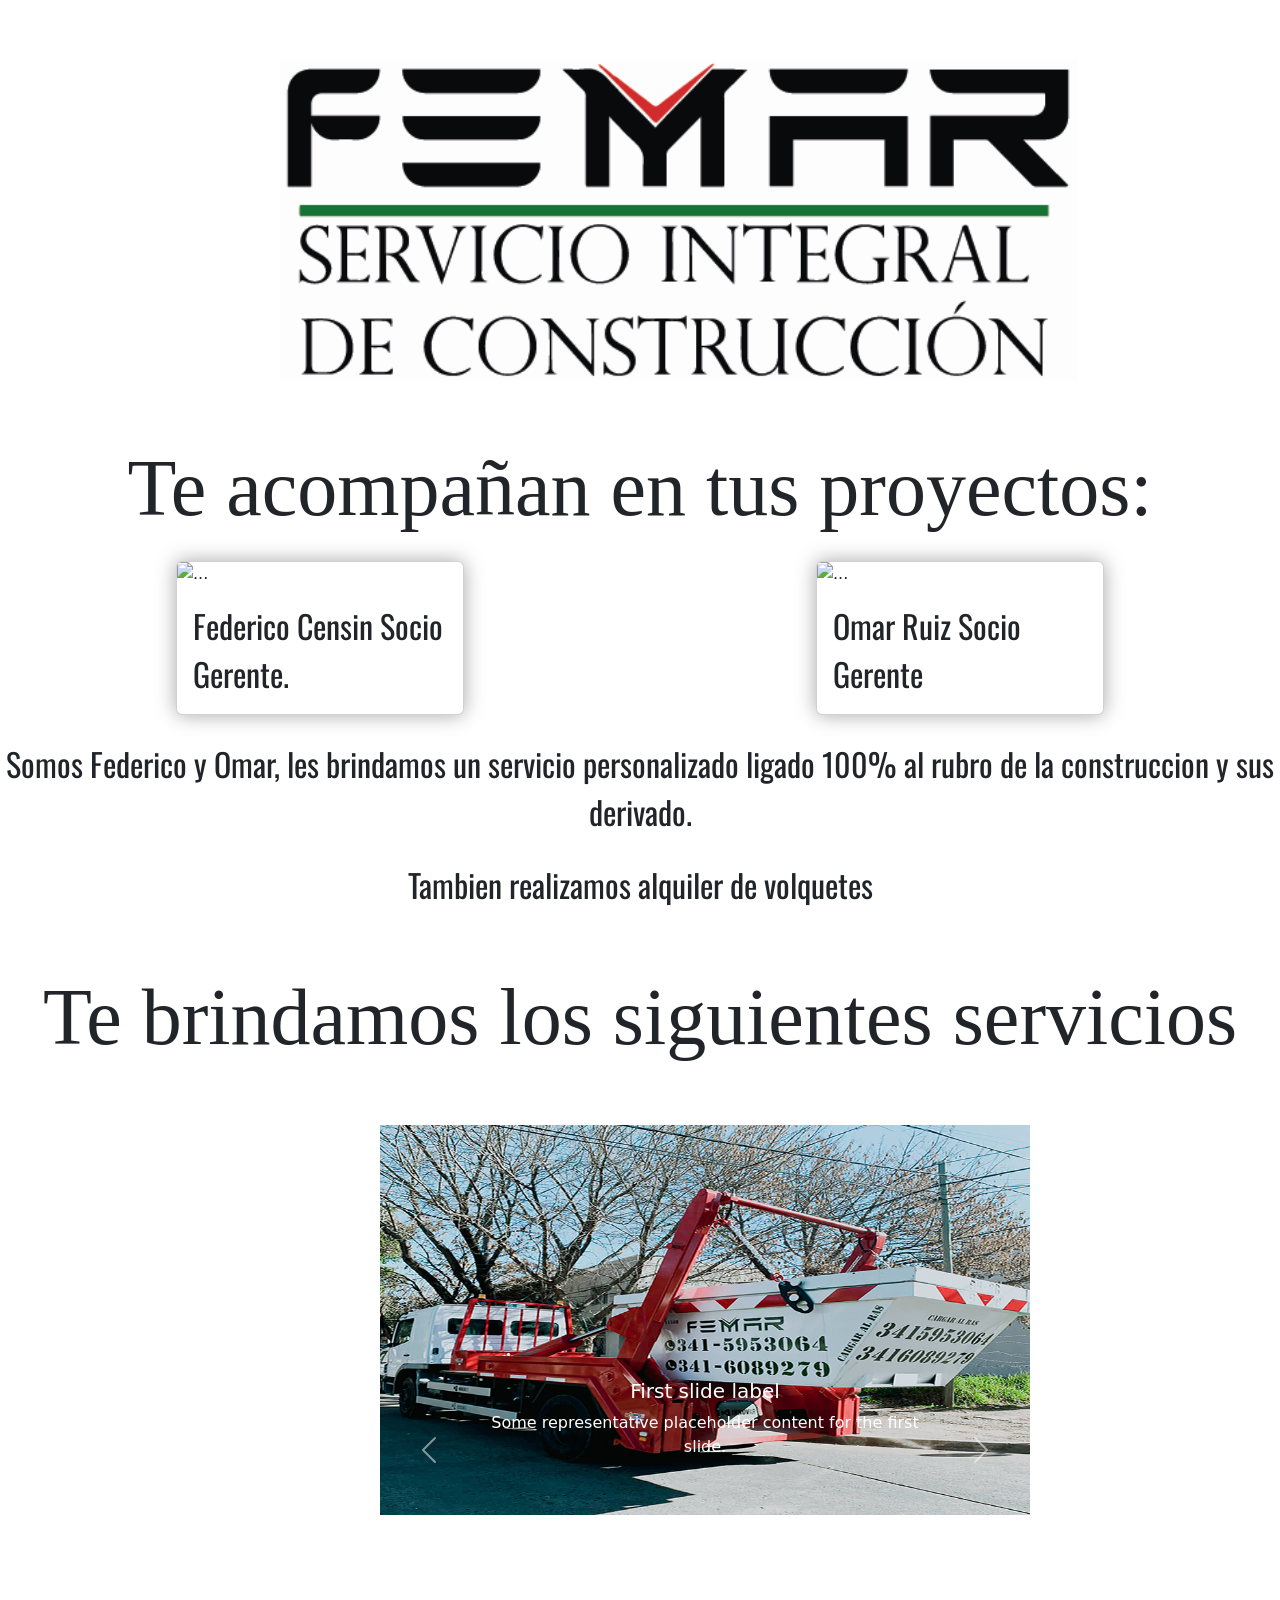
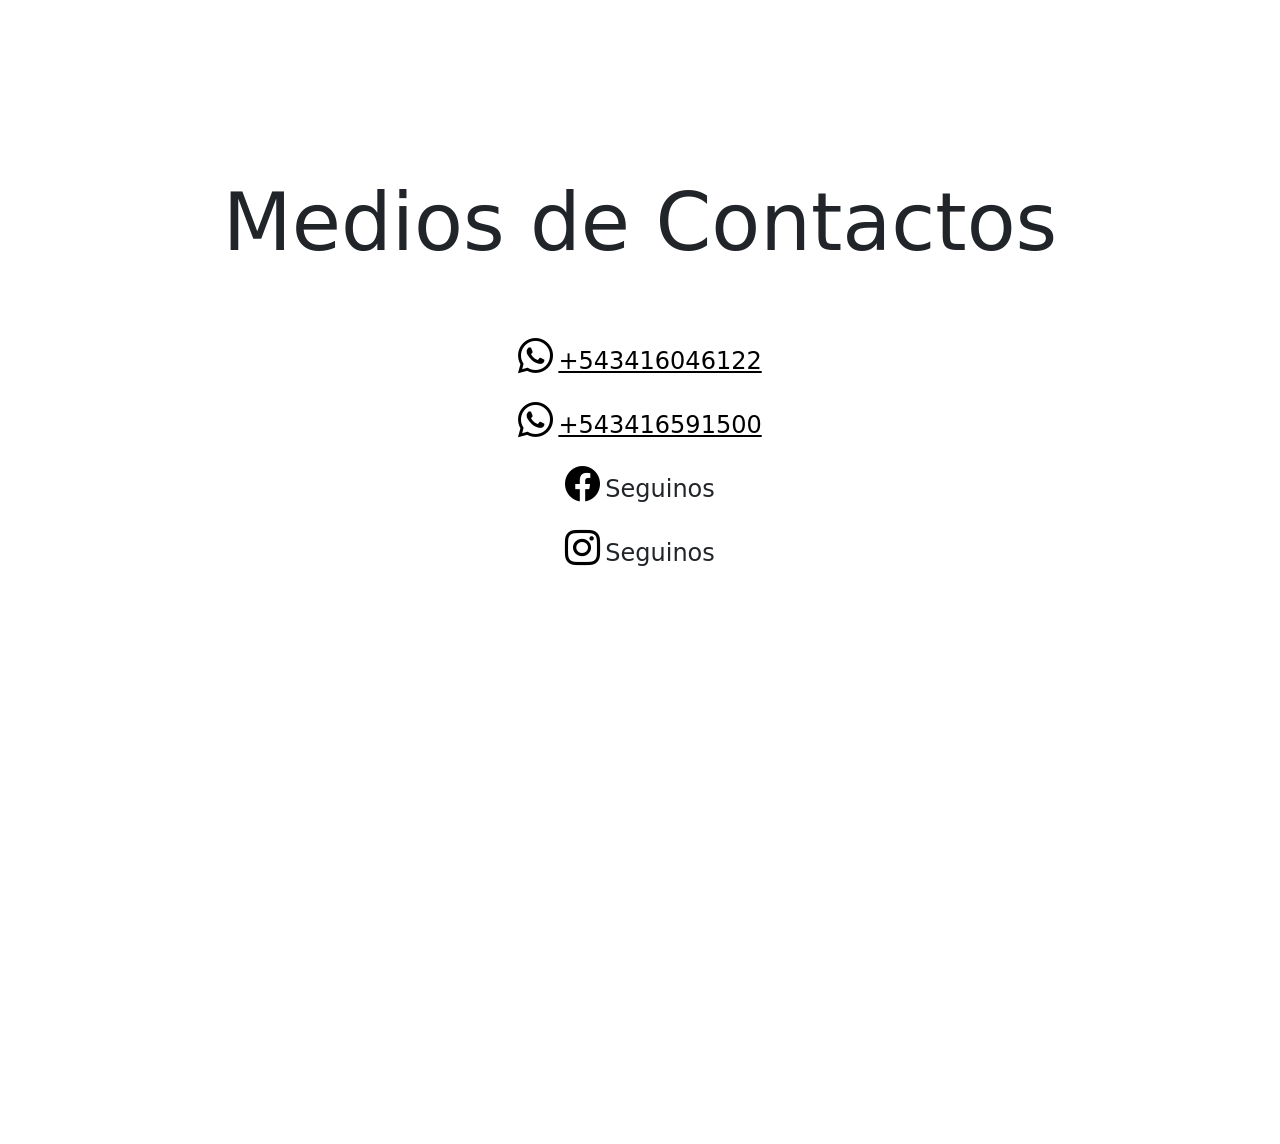
==== p.femar/index.html @ 4d31eb05 "Agregamos mediaquaries para el responsive y corregimo errores" ====
<!DOCTYPE html>
<html lang="en">
  <!--Comienzo del head-->
  <head>
    <meta charset="UTF-8" />
    <meta http-equiv="X-UA-Compatible" content="IE=edge" />
    <meta name="viewport" content="width=device-width, initial-scale=1.0" />
    <meta name="description" content="PONER DESCRIPCION" />
    <meta name="keywords" content="construccion,remodelacion,alquiler de volquetes,plomeria, limpieza de predios y desmalezados,construccion en seco, albanileria" />
    <meta property="og:title" content="Femar Servicio integal de la construccion" />
    <meta property="og:description" content="Alquiler de volquetes,Obras civiles, albañileria, limpieza de predios y desmalezados" />
    <meta name="author" content="Ignacio Gonzalez Sorribas" />
    <link rel="preconnect" href="https://fonts.googleapis.com" />
    <link rel="preconnect" href="https://fonts.gstatic.com" crossorigin />
    <link
      href="https://fonts.googleapis.com/css2?family=Italianno&family=Montserrat:wght@300&family=Nunito:ital,wght@0,200;0,400;0,600;0,800;1,200;1,400;1,600;1,800&family=Open+Sans:ital,wght@0,300;0,400;0,600;0,700;1,300;1,400;1,600;1,700&family=Oswald:wght@200&family=Roboto+Condensed&display=swap"
      rel="stylesheet"
    />
    <link
      href="https://cdn.jsdelivr.net/npm/bootstrap@5.2.0-beta1/dist/css/bootstrap.min.css"
      rel="stylesheet"
      integrity="sha384-0evHe/X+R7YkIZDRvuzKMRqM+OrBnVFBL6DOitfPri4tjfHxaWutUpFmBp4vmVor"
      crossorigin="anonymous"
    />
    <link rel="stylesheet" href="https://cdn.jsdelivr.net/npm/bootstrap-icons@1.8.3/font/bootstrap-icons.css" />
    <link rel="icon" href="./imagenes/femar.logo.jpg" />
    <link rel="stylesheet" href="./estilos/estilo-index.css" />
    <title>Femar Servicio Integral de la Construccion</title>
  </head>
  <body>
    <header>
      <img src="./imagenes/femar2.png" class="mArca" />
    </header>
    <main>
      <div class="text">
        <h1 class="tItulo-1">Te acompañan en tus proyectos:</h1>
      </div>
      <div>
        <div class="caras-visibles">
          <div class="card shadow-drop-2-center" style="width: 18rem">
            <img src="./imagenes/fede .jpg" class="card-img-top" alt="..." />
            <div class="card-body">
              <p class="card-text">Federico Censin Socio Gerente.</p>
            </div>
          </div>
          <div class="card shadow-drop-2-center" style="width: 18rem">
            <img src="./imagenes/omar.jpg" class="card-img-top" alt="..." />
            <div class="card-body">
              <p class="card-text">Omar Ruiz Socio Gerente</p>
            </div>
          </div>
        </div>
        <section>
          <p class="presentacion">Somos Federico y Omar, les brindamos un servicio personalizado ligado 100% al rubro de la construccion y sus derivado.</p>
          <p class="presentacion">Tambien realizamos alquiler de volquetes</p>
        </section>
      </div>
      <!-- Aplicando Carrousel-->
      <div class="text-2">
        <h3 class="tItulo-2">Te brindamos los siguientes servicios</h3>
      </div>
      <div id="carouselExampleCaptions" class="carousel slide" data-bs-ride="false">
        <div class="carousel-indicators">
          <button type="button" data-bs-target="#carouselExampleCaptions" data-bs-slide-to="0" class="active" aria-current="true" aria-label="Slide 1"></button>
          <button type="button" data-bs-target="#carouselExampleCaptions" data-bs-slide-to="1" aria-label="Slide 2"></button>
          <button type="button" data-bs-target="#carouselExampleCaptions" data-bs-slide-to="2" aria-label="Slide 3"></button>
          <button type="button" data-bs-target="#carouselExampleCaptions" data-bs-slide-to="3" aria-label="Slide 4"></button>
          <button type="button" data-bs-target="#carouselExampleCaptions" data-bs-slide-to="4" aria-label="Slide 5"></button>
          <button type="button" data-bs-target="#carouselExampleCaptions" data-bs-slide-to="5" aria-label="Slide 6"></button>
          <button type="button" data-bs-target="#carouselExampleCaptions" data-bs-slide-to="6" aria-label="Slide 7"></button>
        </div>
        <div class="carousel-inner">
          <div class="carousel-item active">
            <img src="./imagenes/bolquetes.jpg" class="d-block w-100" alt="..." />
            <div class="carousel-caption d-none d-md-block">
              <h5>First slide label</h5>
              <p>Some representative placeholder content for the first slide.</p>
            </div>
          </div>
          <div class="carousel-item">
            <img src="./imagenes/albanileria1.jpg" class="d-block w-100" alt="..." />
            <div class="carousel-caption d-none d-md-block">
              <h5>Second slide label</h5>
              <p>Some representative placeholder content for the second slide.</p>
            </div>
          </div>
          <div class="carousel-item">
            <img src="./imagenes/obrasciviles.jpg" class="d-block w-100" alt="..." />
            <div class="carousel-caption d-none d-md-block">
              <h5>Third slide label</h5>
              <p>Some representative placeholder content for the third slide.</p>
            </div>
          </div>
          <div class="carousel-item">
            <img src="./imagenes/obrasenseco.jpg" class="d-block w-100" alt="..." />
            <div class="carousel-caption d-none d-md-block">
              <h5>Third slide label</h5>
              <p>Some representative placeholder content for the third slide.</p>
            </div>
          </div>
          <div class="carousel-item">
            <img src="./imagenes/limpieza.jpg" class="d-block w-100" alt="..." />
            <div class="carousel-caption d-none d-md-block">
              <h5>Third slide label</h5>
              <p>Some representative placeholder content for the third slide.</p>
            </div>
          </div>
          <div class="carousel-item">
            <img src="./imagenes/asesoramiento.jpg" class="d-block w-100" alt="..." />
            <div class="carousel-caption d-none d-md-block">
              <h5>Third slide label</h5>
              <p>Some representative placeholder content for the third slide.</p>
            </div>
          </div>
          <div class="carousel-item">
            <img src="./imagenes/pileta.jpg" class="d-block w-100" alt="..." />
            <div class="carousel-caption d-none d-md-block">
              <h5>Third slide label</h5>
              <p>Some representative placeholder content for the third slide.</p>
            </div>
          </div>
        </div>
        <button class="carousel-control-prev" type="button" data-bs-target="#carouselExampleCaptions" data-bs-slide="prev">
          <span class="carousel-control-prev-icon" aria-hidden="true"></span>
          <span class="visually-hidden">Previous</span>
        </button>
        <button class="carousel-control-next" type="button" data-bs-target="#carouselExampleCaptions" data-bs-slide="next">
          <span class="carousel-control-next-icon" aria-hidden="true"></span>
          <span class="visually-hidden">Next</span>
        </button>
      </div>
      <div class="contactenos">
        <h3 class="titUlo3">Medios de Contactos</h3>
        <div class="footer-col">
          <i class="bi bi-whatsapp"></i>
          <p class="telefono-wsp"><a href="https://wa.me/+543416046122/?text=Buenos%20dias%20quisiera%20consultar%20sobre:%20%60" class="conversacion">+543416046122</a></p>
        </div>
        <div class="footer-col">
          <i class="bi bi-whatsapp"></i>
          <p class="telefono-wsp"><a href="https://wa.me/+543416046122/?text=Buenos%20dias%20quisiera%20consultar%20sobre:%20%60" class="conversacion">+543416591500</a></p>
        </div>
        <div class="footer-col fix">
          <a href="https://www.facebook.com/profile.php?id=100064804968960"><i class="bi bi-facebook"></i></a>
          <p class="seguinos">Seguinos</p>
        </div>
        <div class="footer-col fix">
          <a href="https://www.instagram.com/femar_rosario/"> <i class="bi bi-instagram"></i></a>
          <p class="seguinos">Seguinos</p>
        </div>
      </div>
    </main>
    <footer class="pieDePagina">
      <iframe
        class="maPa"
        src="https://www.google.com/maps/embed?pb=!1m18!1m12!1m3!1d4733.374037005586!2d-60.66402582006495!3d-32.97737860066131!2m3!1f0!2f0!3f0!3m2!1i1024!2i768!4f13.1!3m3!1m2!1s0x95b7ab9afbd3fe9b%3A0xb585438d5fe292b9!2s24%20de%20Septiembre%202120%2C%20S2001%20AFR%2C%20Santa%20Fe!5e0!3m2!1ses!2sar!4v1666219011028!5m2!1ses!2sar"
        width="600"
        height="450"
        style="border: 0"
        allowfullscreen=""
        loading="lazy"
        referrerpolicy="no-referrer-when-downgrade"
      ></iframe>
    </footer>
    <script
      src="https://cdn.jsdelivr.net/npm/bootstrap@5.2.0-beta1/dist/js/bootstrap.bundle.min.js"
      integrity="sha384-pprn3073KE6tl6bjs2QrFaJGz5/SUsLqktiwsUTF55Jfv3qYSDhgCecCxMW52nD2"
      crossorigin="anonymous"
    ></script>
  </body>
</html>
---- p.femar/estilos/estilo-index.css ----
* {
  margin: 0;
  padding: 0;
  box-sizing: border-box;
}
/*Estilos del Header*/
.mArca {
  width: 50rem;
  height: 20rem;
  margin-left: 280px;
  margin-top: 60px;
}
/*Estilos del Body*/
.tItulo-1 {
  font-family: 'Roboto+Condensed';
  font-size: 5rem;
  text-align: center;
  margin-top: 60px;
}
.caras-visibles {
  display: flex;
  flex-direction: row;
  justify-content: space-between;
  justify-content: space-around;
  margin-top: 25px;
}
.shadow-drop-2-center {
  -webkit-animation: shadow-drop-2-center 0.4s cubic-bezier(0.25, 0.46, 0.45, 0.94) both;
  animation: shadow-drop-2-center 0.4s cubic-bezier(0.25, 0.46, 0.45, 0.94) both;
}
.card-text {
  font-family: 'Oswald';
  font-size: 2rem;
}
/* ----------------------------------------------
 * Generated by Animista on 2022-10-29 18:45:43
 * Licensed under FreeBSD License.
 * See http://animista.net/license for more info. 
 * w: http://animista.net, t: @cssanimista
 * ---------------------------------------------- */

/**
 * ----------------------------------------
 * animation shadow-drop-2-center
 * ----------------------------------------
 */
@-webkit-keyframes shadow-drop-2-center {
  0% {
    -webkit-transform: translateZ(0);
    transform: translateZ(0);
    -webkit-box-shadow: 0 0 0 0 rgba(0, 0, 0, 0);
    box-shadow: 0 0 0 0 rgba(0, 0, 0, 0);
  }
  100% {
    -webkit-transform: translateZ(50px);
    transform: translateZ(50px);
    -webkit-box-shadow: 0 0 20px 0px rgba(0, 0, 0, 0.35);
    box-shadow: 0 0 20px 0px rgba(0, 0, 0, 0.35);
  }
}
@keyframes shadow-drop-2-center {
  0% {
    -webkit-transform: translateZ(0);
    transform: translateZ(0);
    -webkit-box-shadow: 0 0 0 0 rgba(0, 0, 0, 0);
    box-shadow: 0 0 0 0 rgba(0, 0, 0, 0);
  }
  100% {
    -webkit-transform: translateZ(50px);
    transform: translateZ(50px);
    -webkit-box-shadow: 0 0 20px 0px rgba(0, 0, 0, 0.35);
    box-shadow: 0 0 20px 0px rgba(0, 0, 0, 0.35);
  }
}

.presentacion {
  font-family: 'Oswald';
  font-size: 2rem;
  text-align: center;
  margin-top: 25px;
}
.tItulo-2 {
  font-family: 'Roboto+Condensed';
  font-size: 5rem;
  text-align: center;
  margin-top: 60px;
}
.carousel {
  width: 650px;
  height: 650px;
  margin-top: 60px;
  margin-left: 380px;
}
/*Estilos de Contacto*/
.contactenos {
  text-align: center;
  margin-bottom: 100px;
}
.titUlo3 {
  font-size: 5rem;
  margin-bottom: 60px;
}
.conversacion {
  color: black;
}
.telefono-wsp {
  margin-top: 6px;
  display: inline-block;
  font-size: x-large;
}
.bi {
  color: black;
  font-size: 35px;
}
.seguinos {
  margin-top: 6px;
  display: inline-block;
  font-size: x-large;
}
/*Estilos del Footer*/

.maPa {
  object-fit: cover;
  width: 100%;
}
/*-----------------Creando el Responsive--------------------*/
/*Media Quaries para Tablet*/
@media screen and (max-width: 768px) {
  .body {
    height: auto;
  }
  .mArca {
    width: 25rem;
    height: 10rem;
    margin-left: 200px;
    margin-top: 30px;
  }
  .tItulo-1 {
    font-family: 'Roboto+Condensed';
    font-size: 40px;
    text-align: center;
    margin-top: 60px;
  }
  .caras-visibles {
    display: flex;
    flex-direction: column;
    margin-left: 250px;
    margin-top: 25px;
  }
  .presentacion {
    font-family: 'Oswald';
    font-size: 45px;
    text-align: center;
    margin-top: 25px;
  }
  .tItulo-2 {
    font-family: 'Roboto+Condensed';
    font-size: 40px;
    text-align: center;
    margin-top: 60px;
  }
  .carousel {
    width: 600px;
    height: 600px;
    right: 290px;
    margin-top: 30px;
  }
  .contactenos {
    text-align: center;
    margin-bottom: 300px;
  }
  .titUlo3 {
    font-size: 40px;
  }
  .telefono-wsp {
    margin-top: 3px;
    display: inline-block;
    font-size: 30px;
  }
  .bi {
    color: black;
    font-size: 30px;
  }
  .seguinos {
    margin-top: 3px;
    display: inline-block;
    font-size: 30px;
  }
  .maPa {
    object-fit: cover;
    width: 100%;
  }
}
/*Media Quaries para Moviel*/
@media screen and (max-width: 425px) {
  .mArca {
    width: 30rem;
    height: 10rem;
    margin-left: 100px;
    margin-top: 30px;
  }
  .text {
    margin-left: 200px;
    width: 300px;
  }
  .tItulo-1 {
    font-family: 'Roboto+Condensed';
    font-size: 50px;
    margin-top: 60px;
  }
  .caras-visibles {
    display: flex;
    flex-direction: column;
    margin-left: 200px;
    margin-top: 25px;
  }

  .presentacion {
    font-family: 'Oswald';
    font-size: 40px;
    margin-left: 220px;
    margin-top: 25px;
  }
  .text-2 {
    margin-left: 150px;
    width: 300px;
  }
  .tItulo-2 {
    font-family: 'Roboto+Condensed';
    font-size: 50px;
    margin-top: 60px;
  }

  .carousel {
    width: 450px;
    height: 450px;
    right: 320px;
    margin-top: 30px;
  }
  .contactenos {
    margin-left: 140px;
  }
  .titUlo3 {
    font-size: 45px;
  }
  .telefono-wsp {
    margin-top: 3px;
    display: inline-block;
    font-size: 35px;
  }
  .bi {
    color: black;
    font-size: 35px;
  }
  .seguinos {
    margin-top: 3px;
    display: inline-block;
    font-size: 35px;
  }
  .maPa {
    object-fit: cover;
    width: 135%;
  }
}
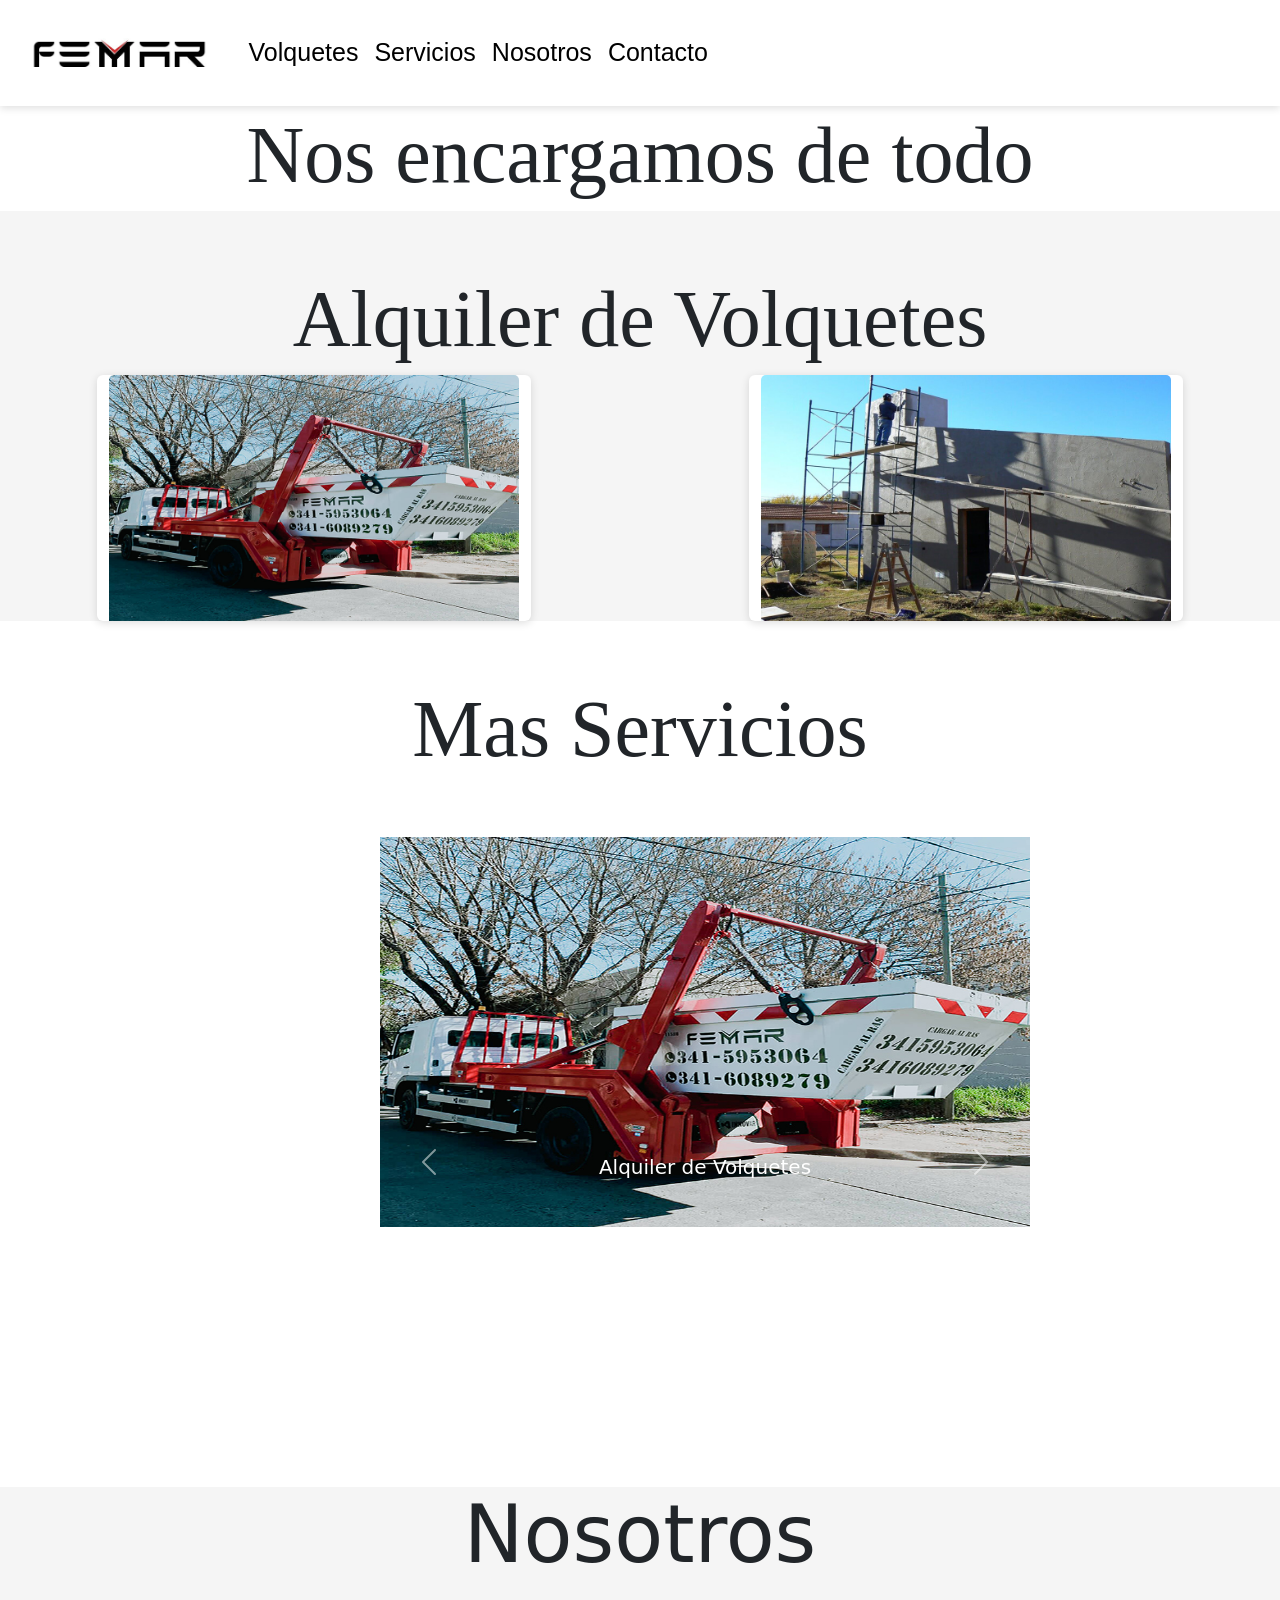
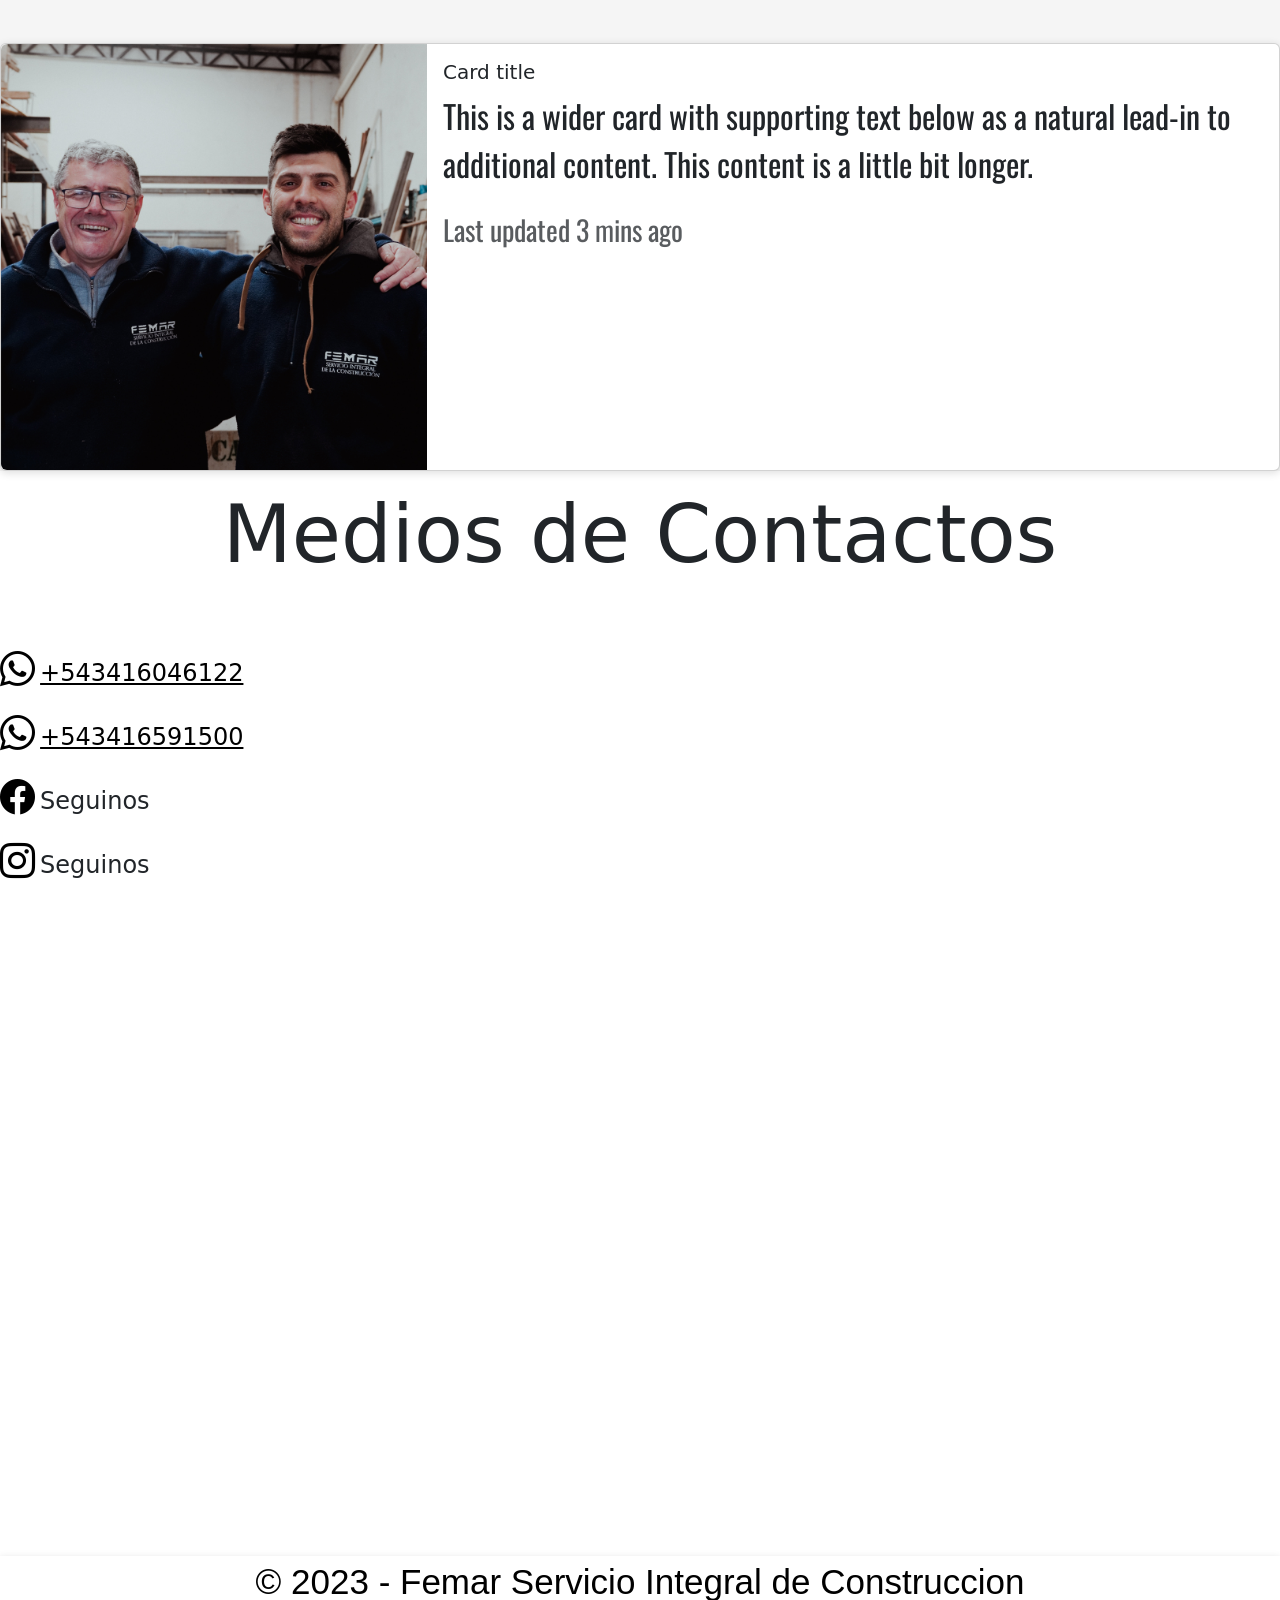
==== commit d77952b2: "Reestructurando la pagina en base al boceto del cliente" ====
--- a/p.femar/index.html
+++ b/p.femar/index.html
@@ -1,5 +1,5 @@
 <!DOCTYPE html>
-<html lang="en">
+<hr lang="en">
   <!--Comienzo del head-->
   <head>
     <meta charset="UTF-8" />
@@ -27,38 +27,53 @@
     <link rel="stylesheet" href="./estilos/estilo-index.css" />
     <title>Femar Servicio Integral de la Construccion</title>
   </head>
-  <body>
     <header>
-      <img src="./imagenes/femar2.png" class="mArca" />
+      <!--Comienzo del Navbar-->
+      <nav class="navbar navbar-expand-lg">
+        <div class="container-fluid">
+          <a class="navbar-brand">
+            <img class="mArca" src="./imagenes/femar.logo.jpg" alt="" />
+          </a>
+          <button class="navbar-toggler" type="button" data-bs-toggle="collapse" data-bs-target="#navbarText" aria-controls="navbarText" aria-expanded="false" aria-label="Toggle navigation">
+            <span class="navbar-toggler-icon"></span>
+          </button>
+          <div class="collapse navbar-collapse" id="navbarText">
+            <ul class="navbar-nav me-auto mb-2 mb-lg-0">
+              <li class="nav-item">
+                <a class="nav-link" href="#volquete">Volquetes</a>
+              </li>
+              <li class="nav-item">
+                <a class="nav-link" href="#servicos">Servicios</a>
+              </li>
+              <li class="nav-item">
+                <a class="nav-link" href="#nosotros">Nosotros</a>
+              </li>
+              <li class="nav-item">
+                <a class="nav-link" href="#contactos">Contacto</a>
+              </li>
+            </ul>
+          </div>
+        </div>
+      </nav>
     </header>
-    <main>
-      <div class="text">
-        <h1 class="tItulo-1">Te acompañan en tus proyectos:</h1>
-      </div>
-      <div>
-        <div class="caras-visibles">
-          <div class="card shadow-drop-2-center" style="width: 18rem">
-            <img src="./imagenes/fede .jpg" class="card-img-top" alt="..." />
-            <div class="card-body">
-              <p class="card-text">Federico Censin Socio Gerente.</p>
-            </div>
-          </div>
-          <div class="card shadow-drop-2-center" style="width: 18rem">
-            <img src="./imagenes/omar.jpg" class="card-img-top" alt="..." />
-            <div class="card-body">
-              <p class="card-text">Omar Ruiz Socio Gerente</p>
-            </div>
-          </div>
-        </div>
-        <section>
-          <p class="presentacion">Somos Federico y Omar, les brindamos un servicio personalizado ligado 100% al rubro de la construccion y sus derivado.</p>
-          <p class="presentacion">Tambien realizamos alquiler de volquetes</p>
-        </section>
-      </div>
-      <!-- Aplicando Carrousel-->
-      <div class="text-2">
-        <h3 class="tItulo-2">Te brindamos los siguientes servicios</h3>
-      </div>
+    <div class="container-1">
+      <div><h1 class="tItulo-1">Nos encargamos de todo</h1></div>
+    </div>
+      <!--Aqui hacemos incapie en el fuerte de la empresa-->
+    <div class="container-2">
+      <div id="volquete" class="row">
+        <h2 class="tItulo-2" >Alquiler de Volquetes</h2>
+        <div class="card border-0 col-lg-4 col-md-12">
+          <img src="./imagenes/bolquetes.jpg" class="card-img-top " alt="...">
+        </div>
+        <div class="card  border-0 col-lg-4 col-md-12">
+          <img src="./imagenes/obrasciviles.jpg" class="card-img-top " alt="...">
+        </div>
+      </div>
+    </div>
+    <div class="container-3">
+      <h2 id="servicios" class="tItulo-2">Mas Servicios</h2>
+      <!-- Aplicando Carrousel y Seccion de Servicos-->
       <div id="carouselExampleCaptions" class="carousel slide" data-bs-ride="false">
         <div class="carousel-indicators">
           <button type="button" data-bs-target="#carouselExampleCaptions" data-bs-slide-to="0" class="active" aria-current="true" aria-label="Slide 1"></button>
@@ -73,50 +88,43 @@
           <div class="carousel-item active">
             <img src="./imagenes/bolquetes.jpg" class="d-block w-100" alt="..." />
             <div class="carousel-caption d-none d-md-block">
-              <h5>First slide label</h5>
-              <p>Some representative placeholder content for the first slide.</p>
+              <h5>Alquiler de Volquetes</h5>
             </div>
           </div>
           <div class="carousel-item">
             <img src="./imagenes/albanileria1.jpg" class="d-block w-100" alt="..." />
             <div class="carousel-caption d-none d-md-block">
-              <h5>Second slide label</h5>
-              <p>Some representative placeholder content for the second slide.</p>
+              <h5>Albanileria</h5>
             </div>
           </div>
           <div class="carousel-item">
             <img src="./imagenes/obrasciviles.jpg" class="d-block w-100" alt="..." />
             <div class="carousel-caption d-none d-md-block">
-              <h5>Third slide label</h5>
-              <p>Some representative placeholder content for the third slide.</p>
+              <h5>Obras Civiles</h5>
             </div>
           </div>
           <div class="carousel-item">
             <img src="./imagenes/obrasenseco.jpg" class="d-block w-100" alt="..." />
             <div class="carousel-caption d-none d-md-block">
-              <h5>Third slide label</h5>
-              <p>Some representative placeholder content for the third slide.</p>
+              <h5>Obras en Seco</h5>
             </div>
           </div>
           <div class="carousel-item">
             <img src="./imagenes/limpieza.jpg" class="d-block w-100" alt="..." />
             <div class="carousel-caption d-none d-md-block">
-              <h5>Third slide label</h5>
-              <p>Some representative placeholder content for the third slide.</p>
+              <h5>Limpieza de Predios</h5>
             </div>
           </div>
           <div class="carousel-item">
             <img src="./imagenes/asesoramiento.jpg" class="d-block w-100" alt="..." />
             <div class="carousel-caption d-none d-md-block">
-              <h5>Third slide label</h5>
-              <p>Some representative placeholder content for the third slide.</p>
+              <h5>Asesoramiento</h5>
             </div>
           </div>
           <div class="carousel-item">
             <img src="./imagenes/pileta.jpg" class="d-block w-100" alt="..." />
             <div class="carousel-caption d-none d-md-block">
-              <h5>Third slide label</h5>
-              <p>Some representative placeholder content for the third slide.</p>
+              <h5>Piletas</h5>
             </div>
           </div>
         </div>
@@ -129,7 +137,28 @@
           <span class="visually-hidden">Next</span>
         </button>
       </div>
-      <div class="contactenos">
+    </div>
+      <!--Seccion Nosotros donde se muestra la vision de la empresa y sus caras visibles-->
+    <div class="container-4">
+      <h3 id="nosotros" class="titUlo3">Nosotros</h3>
+      <div class="card mb-3" >
+        <div class="row g-0">
+          <div class="col-md-4">
+            <img src="./imagenes/OmaryFede.jpg" class="img-fluid rounded-start" alt="...">
+          </div>
+          <div class="col-md-8">
+            <div class="card-body">
+              <h5 class="card-title">Card title</h5>
+              <p class="card-text">This is a wider card with supporting text below as a natural lead-in to additional content. This content is a little bit longer.</p>
+              <p class="card-text"><small class="text-muted">Last updated 3 mins ago</small></p>
+            </div>
+          </div>
+        </div>
+      </div>
+    </div>
+      <!--Inicio de la seccion de contacto-->
+    <div class="container-5">
+      <div id="contactos" class="contactenos">
         <h3 class="titUlo3">Medios de Contactos</h3>
         <div class="footer-col">
           <i class="bi bi-whatsapp"></i>
@@ -147,19 +176,22 @@
           <a href="https://www.instagram.com/femar_rosario/"> <i class="bi bi-instagram"></i></a>
           <p class="seguinos">Seguinos</p>
         </div>
-      </div>
+        <iframe
+          class="maPa"
+          src="https://www.google.com/maps/embed?pb=!1m18!1m12!1m3!1d4733.374037005586!2d-60.66402582006495!3d-32.97737860066131!2m3!1f0!2f0!3f0!3m2!1i1024!2i768!4f13.1!3m3!1m2!1s0x95b7ab9afbd3fe9b%3A0xb585438d5fe292b9!2s24%20de%20Septiembre%202120%2C%20S2001%20AFR%2C%20Santa%20Fe!5e0!3m2!1ses!2sar!4v1666219011028!5m2!1ses!2sar"
+          width="600"
+          height="450"
+          style="border: 0"
+          allowfullscreen=""
+          loading="lazy"
+          referrerpolicy="no-referrer-when-downgrade"
+        ></iframe>
+      </div>
+    </div>
     </main>
+    <!--Comienza el footer-->
     <footer class="pieDePagina">
-      <iframe
-        class="maPa"
-        src="https://www.google.com/maps/embed?pb=!1m18!1m12!1m3!1d4733.374037005586!2d-60.66402582006495!3d-32.97737860066131!2m3!1f0!2f0!3f0!3m2!1i1024!2i768!4f13.1!3m3!1m2!1s0x95b7ab9afbd3fe9b%3A0xb585438d5fe292b9!2s24%20de%20Septiembre%202120%2C%20S2001%20AFR%2C%20Santa%20Fe!5e0!3m2!1ses!2sar!4v1666219011028!5m2!1ses!2sar"
-        width="600"
-        height="450"
-        style="border: 0"
-        allowfullscreen=""
-        loading="lazy"
-        referrerpolicy="no-referrer-when-downgrade"
-      ></iframe>
+      <div class="registrado footer-col">© 2023 - Femar Servicio Integral de Construccion</div>
     </footer>
     <script
       src="https://cdn.jsdelivr.net/npm/bootstrap@5.2.0-beta1/dist/js/bootstrap.bundle.min.js"
--- a/p.femar/estilos/estilo-index.css
+++ b/p.femar/estilos/estilo-index.css
@@ -3,26 +3,37 @@
   padding: 0;
   box-sizing: border-box;
 }
-/*Estilos del Header*/
+/*Estilos del Header y del Nav*/
 .mArca {
-  width: 50rem;
-  height: 20rem;
-  margin-left: 280px;
-  margin-top: 60px;
-}
+  width: auto;
+  height: 80px;
+}
+.navbar {
+  background-color: white;
+  box-shadow: 0 2px 8px 0 #0002;
+  position: fixed;
+  z-index: 1000;
+  top: 0;
+  width: 100%;
+}
+.nav-link {
+  color: black;
+  font-size: 25px;
+  font-family: Arial, Helvetica, sans-serif;
+}
+.container-1 {
+  background-color: white;
+}
+
 /*Estilos del Body*/
 .tItulo-1 {
   font-family: 'Roboto+Condensed';
   font-size: 5rem;
   text-align: center;
-  margin-top: 60px;
-}
-.caras-visibles {
-  display: flex;
-  flex-direction: row;
-  justify-content: space-between;
-  justify-content: space-around;
-  margin-top: 25px;
+  margin-top: 90px;
+}
+.container-2 {
+  background-color: whitesmoke;
 }
 .shadow-drop-2-center {
   -webkit-animation: shadow-drop-2-center 0.4s cubic-bezier(0.25, 0.46, 0.45, 0.94) both;
@@ -85,20 +96,39 @@
   text-align: center;
   margin-top: 60px;
 }
+.card {
+  box-shadow: 0 2px 8px 0 #0002;
+}
+.row {
+  justify-content: center;
+  display: flex;
+  flex-direction: row;
+  justify-content: space-between;
+  justify-content: space-around;
+}
+.container-3 {
+  background-color: white;
+}
 .carousel {
   width: 650px;
   height: 650px;
   margin-top: 60px;
   margin-left: 380px;
 }
+.container-4 {
+  background-color: whitesmoke;
+}
 /*Estilos de Contacto*/
+.container-5 {
+  background-color: white;
+}
 .contactenos {
-  text-align: center;
-  margin-bottom: 100px;
+  text-align: left;
 }
 .titUlo3 {
   font-size: 5rem;
   margin-bottom: 60px;
+  text-align: center;
 }
 .conversacion {
   color: black;
@@ -117,10 +147,20 @@
   display: inline-block;
   font-size: x-large;
 }
+.maPa {
+  height: 500px;
+  width: 500px;
+  margin-left: 600px;
+  margin-bottom: 150px;
+}
 /*Estilos del Footer*/
-
-.maPa {
-  object-fit: cover;
+.pieDePagina {
+  text-align: center;
+  color: black;
+  background-color: white;
+  box-shadow: 0 2px 8px 0 #0002;
+  font-family: 'Franklin Gothic Medium', 'Arial Narrow', Arial, sans-serif;
+  font-size: 35px;
   width: 100%;
 }
 /*-----------------Creando el Responsive--------------------*/
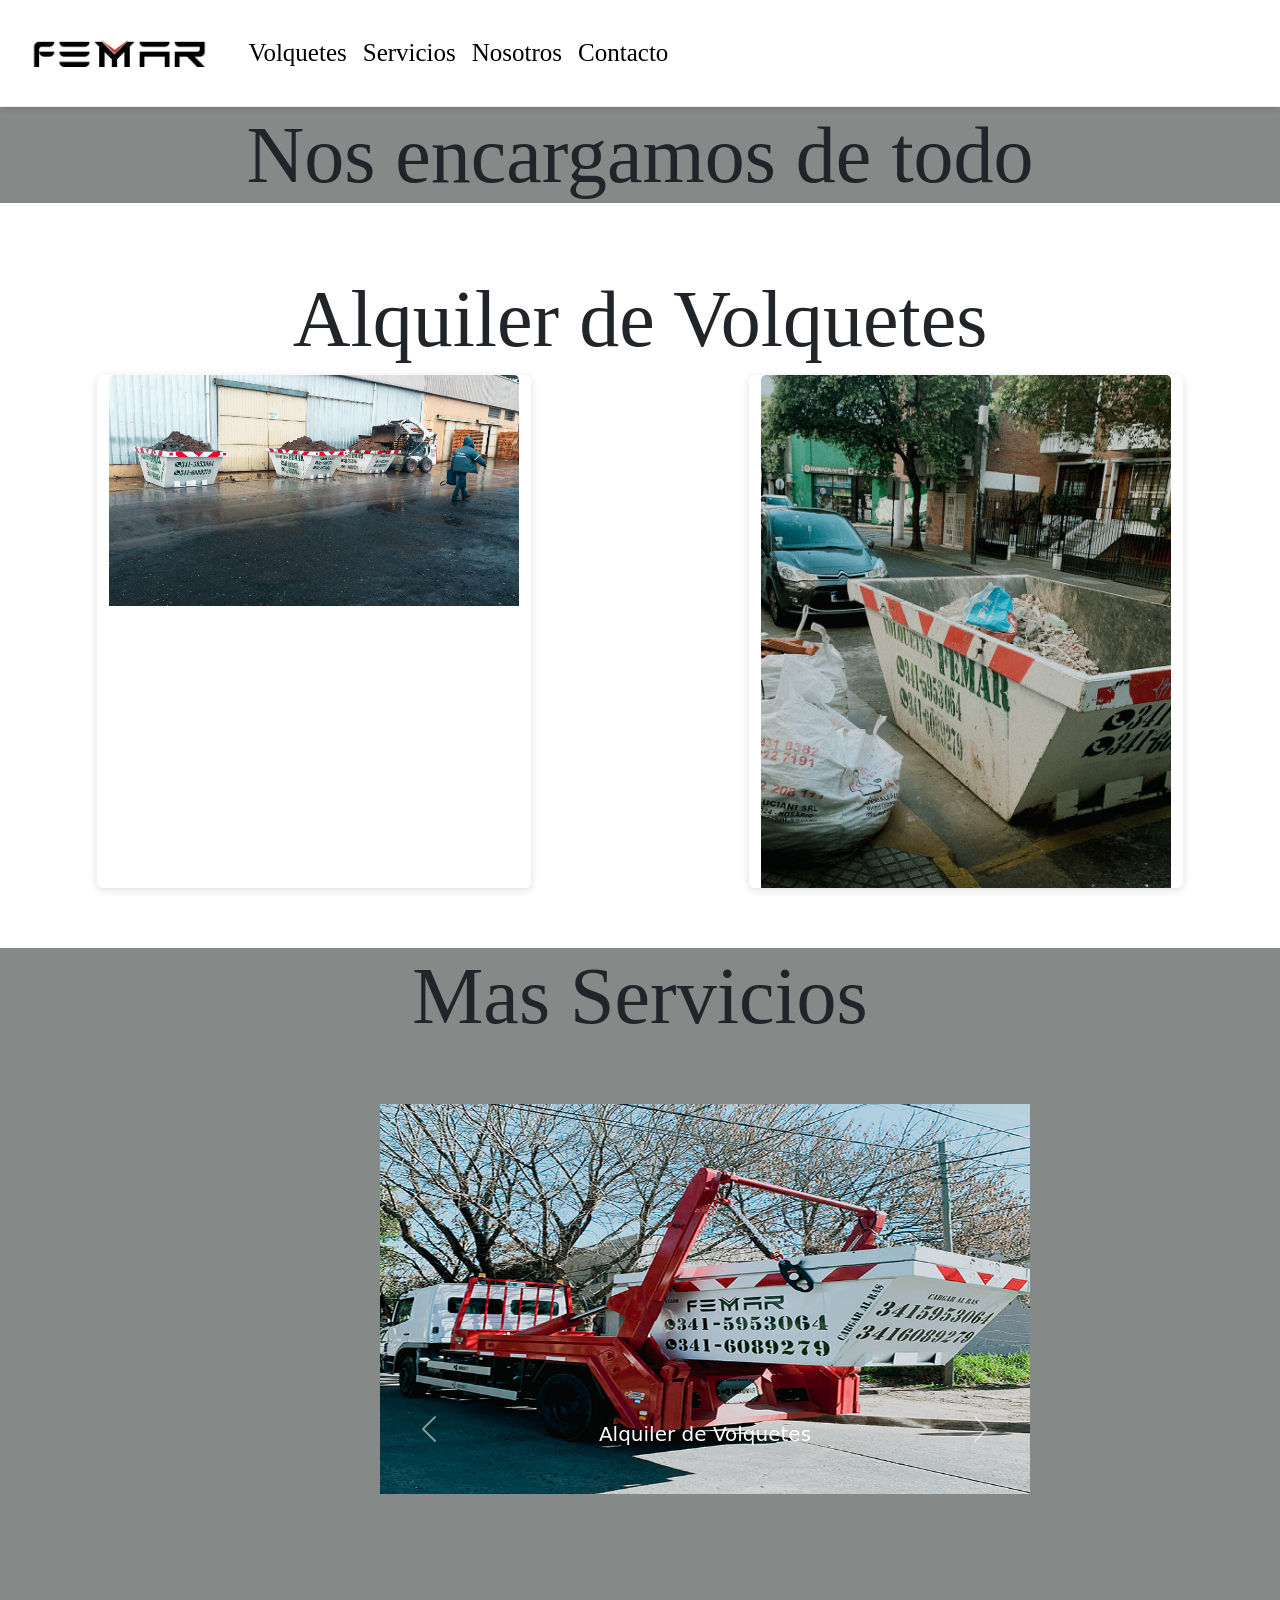
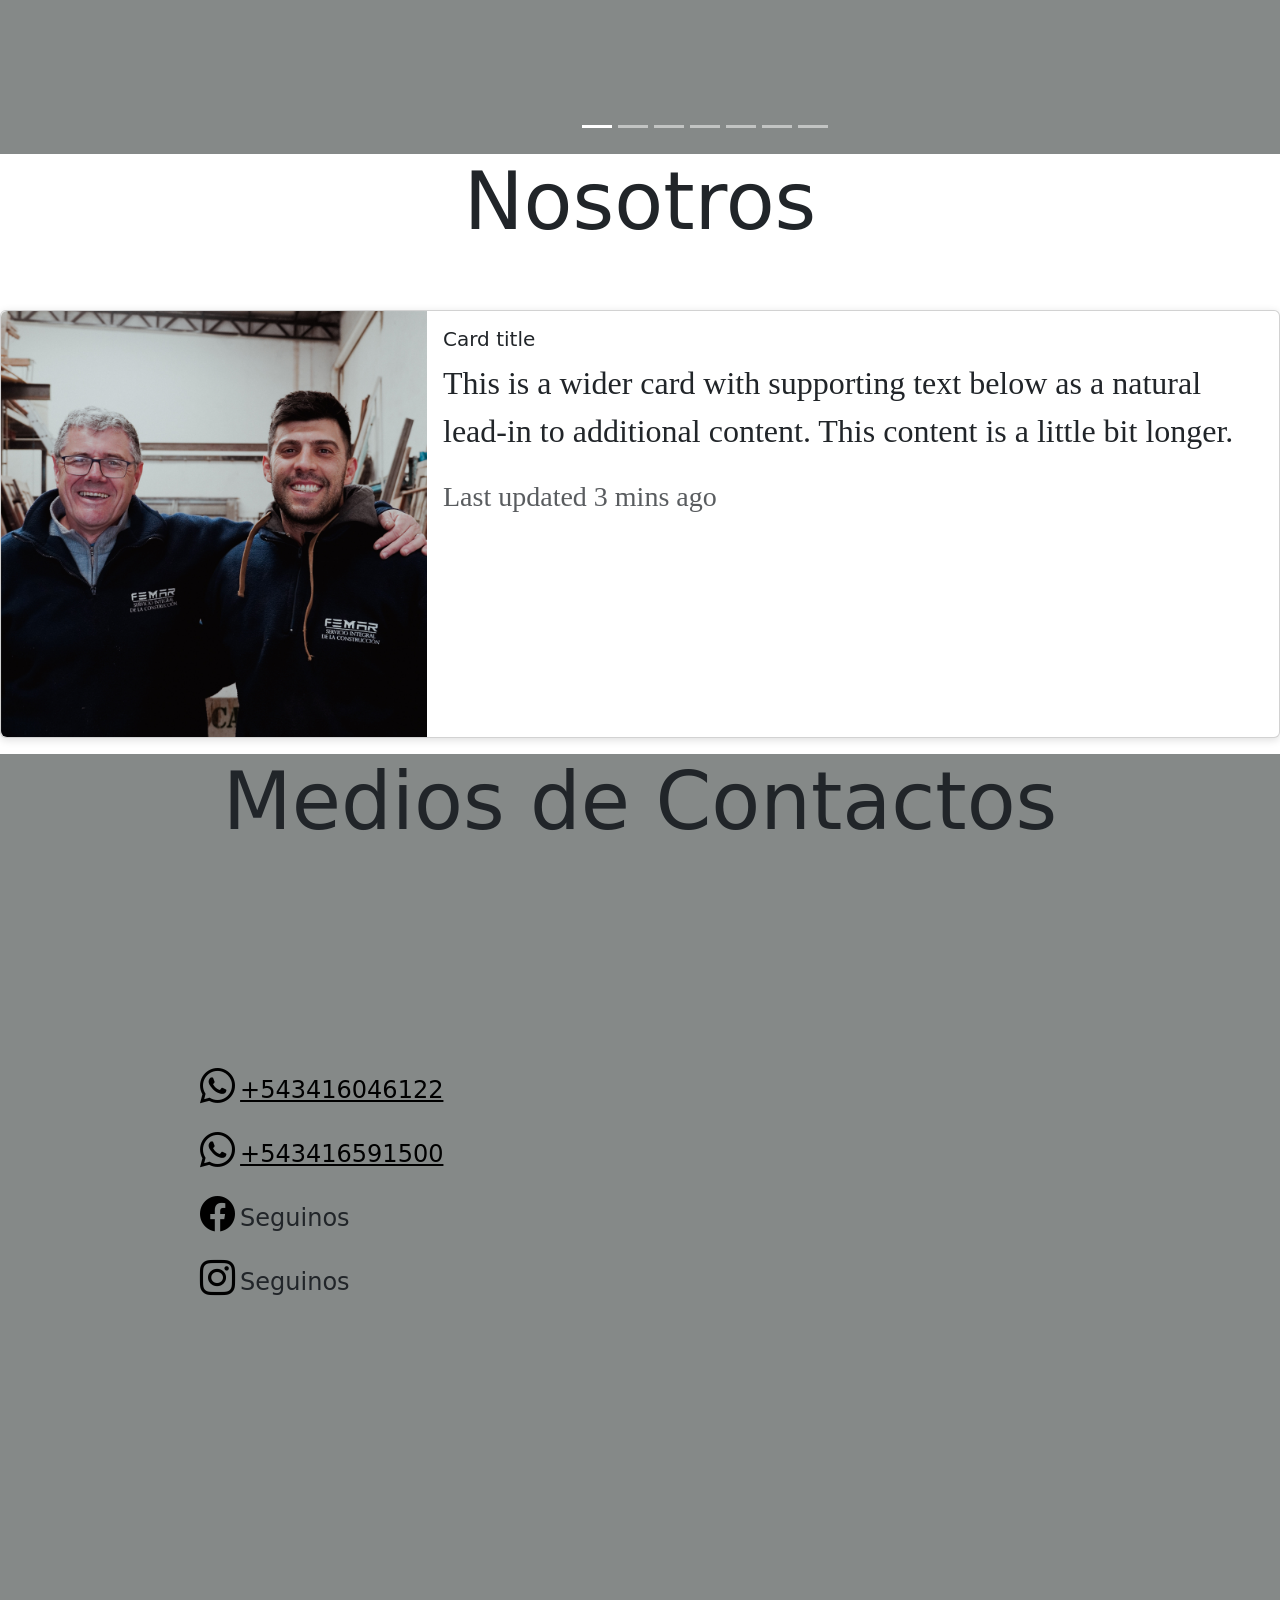
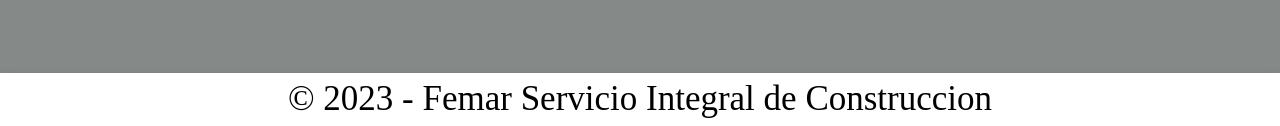
==== commit b3aacd22: "Agregamos el archivo readme" ====
--- a/p.femar/index.html
+++ b/p.femar/index.html
@@ -43,7 +43,7 @@
                 <a class="nav-link" href="#volquete">Volquetes</a>
               </li>
               <li class="nav-item">
-                <a class="nav-link" href="#servicos">Servicios</a>
+                <a class="nav-link" href="#servicios">Servicios</a>
               </li>
               <li class="nav-item">
                 <a class="nav-link" href="#nosotros">Nosotros</a>
@@ -64,10 +64,10 @@
       <div id="volquete" class="row">
         <h2 class="tItulo-2" >Alquiler de Volquetes</h2>
         <div class="card border-0 col-lg-4 col-md-12">
-          <img src="./imagenes/bolquetes.jpg" class="card-img-top " alt="...">
+          <img src="./imagenes/volquetes1.jpg" class="card-img-top " alt="...">
         </div>
         <div class="card  border-0 col-lg-4 col-md-12">
-          <img src="./imagenes/obrasciviles.jpg" class="card-img-top " alt="...">
+          <img src="./imagenes/volquetes2.jpg" class="card-img-top " alt="...">
         </div>
       </div>
     </div>
@@ -86,7 +86,7 @@
         </div>
         <div class="carousel-inner">
           <div class="carousel-item active">
-            <img src="./imagenes/bolquetes.jpg" class="d-block w-100" alt="..." />
+            <img src="./imagenes/volquetes.jpg" class="d-block w-100" alt="..." />
             <div class="carousel-caption d-none d-md-block">
               <h5>Alquiler de Volquetes</h5>
             </div>
@@ -160,19 +160,19 @@
     <div class="container-5">
       <div id="contactos" class="contactenos">
         <h3 class="titUlo3">Medios de Contactos</h3>
-        <div class="footer-col">
+        <div class="contacto footer-col">
           <i class="bi bi-whatsapp"></i>
           <p class="telefono-wsp"><a href="https://wa.me/+543416046122/?text=Buenos%20dias%20quisiera%20consultar%20sobre:%20%60" class="conversacion">+543416046122</a></p>
         </div>
-        <div class="footer-col">
+        <div class="contacto footer-col">
           <i class="bi bi-whatsapp"></i>
           <p class="telefono-wsp"><a href="https://wa.me/+543416046122/?text=Buenos%20dias%20quisiera%20consultar%20sobre:%20%60" class="conversacion">+543416591500</a></p>
         </div>
-        <div class="footer-col fix">
+        <div class="contacto footer-col fix">
           <a href="https://www.facebook.com/profile.php?id=100064804968960"><i class="bi bi-facebook"></i></a>
           <p class="seguinos">Seguinos</p>
         </div>
-        <div class="footer-col fix">
+        <div class="contacto footer-col fix">
           <a href="https://www.instagram.com/femar_rosario/"> <i class="bi bi-instagram"></i></a>
           <p class="seguinos">Seguinos</p>
         </div>
--- a/p.femar/estilos/estilo-index.css
+++ b/p.femar/estilos/estilo-index.css
@@ -19,28 +19,31 @@
 .nav-link {
   color: black;
   font-size: 25px;
-  font-family: Arial, Helvetica, sans-serif;
+  font-family: 'Franklin Gothic Medium';
 }
 .container-1 {
-  background-color: white;
+  background-color: #858988;
 }
 
 /*Estilos del Body*/
 .tItulo-1 {
-  font-family: 'Roboto+Condensed';
+  font-family: 'Franklin Gothic Medium';
   font-size: 5rem;
   text-align: center;
   margin-top: 90px;
 }
 .container-2 {
-  background-color: whitesmoke;
+  background-color: white;
+}
+.card-img-top {
+  object-fit: cover;
 }
 .shadow-drop-2-center {
   -webkit-animation: shadow-drop-2-center 0.4s cubic-bezier(0.25, 0.46, 0.45, 0.94) both;
   animation: shadow-drop-2-center 0.4s cubic-bezier(0.25, 0.46, 0.45, 0.94) both;
 }
 .card-text {
-  font-family: 'Oswald';
+  font-family: 'Franklin Gothic ';
   font-size: 2rem;
 }
 /* ----------------------------------------------
@@ -85,13 +88,13 @@
 }
 
 .presentacion {
-  font-family: 'Oswald';
+  font-family: 'Franklin Gothic ';
   font-size: 2rem;
   text-align: center;
   margin-top: 25px;
 }
 .tItulo-2 {
-  font-family: 'Roboto+Condensed';
+  font-family: 'Franklin Gothic ';
   font-size: 5rem;
   text-align: center;
   margin-top: 60px;
@@ -107,7 +110,7 @@
   justify-content: space-around;
 }
 .container-3 {
-  background-color: white;
+  background-color: #858988;
 }
 .carousel {
   width: 650px;
@@ -116,11 +119,11 @@
   margin-left: 380px;
 }
 .container-4 {
-  background-color: whitesmoke;
+  background-color: white;
 }
 /*Estilos de Contacto*/
 .container-5 {
-  background-color: white;
+  background-color: #858988;
 }
 .contactenos {
   text-align: left;
@@ -147,11 +150,17 @@
   display: inline-block;
   font-size: x-large;
 }
+.contacto {
+  position: relative;
+  top: 150px;
+  left: 200px;
+}
 .maPa {
   height: 500px;
   width: 500px;
-  margin-left: 600px;
-  margin-bottom: 150px;
+  position: relative;
+  bottom: 190px;
+  left: 700px;
 }
 /*Estilos del Footer*/
 .pieDePagina {
@@ -159,7 +168,7 @@
   color: black;
   background-color: white;
   box-shadow: 0 2px 8px 0 #0002;
-  font-family: 'Franklin Gothic Medium', 'Arial Narrow', Arial, sans-serif;
+  font-family: 'Franklin Gothic Medium';
   font-size: 35px;
   width: 100%;
 }
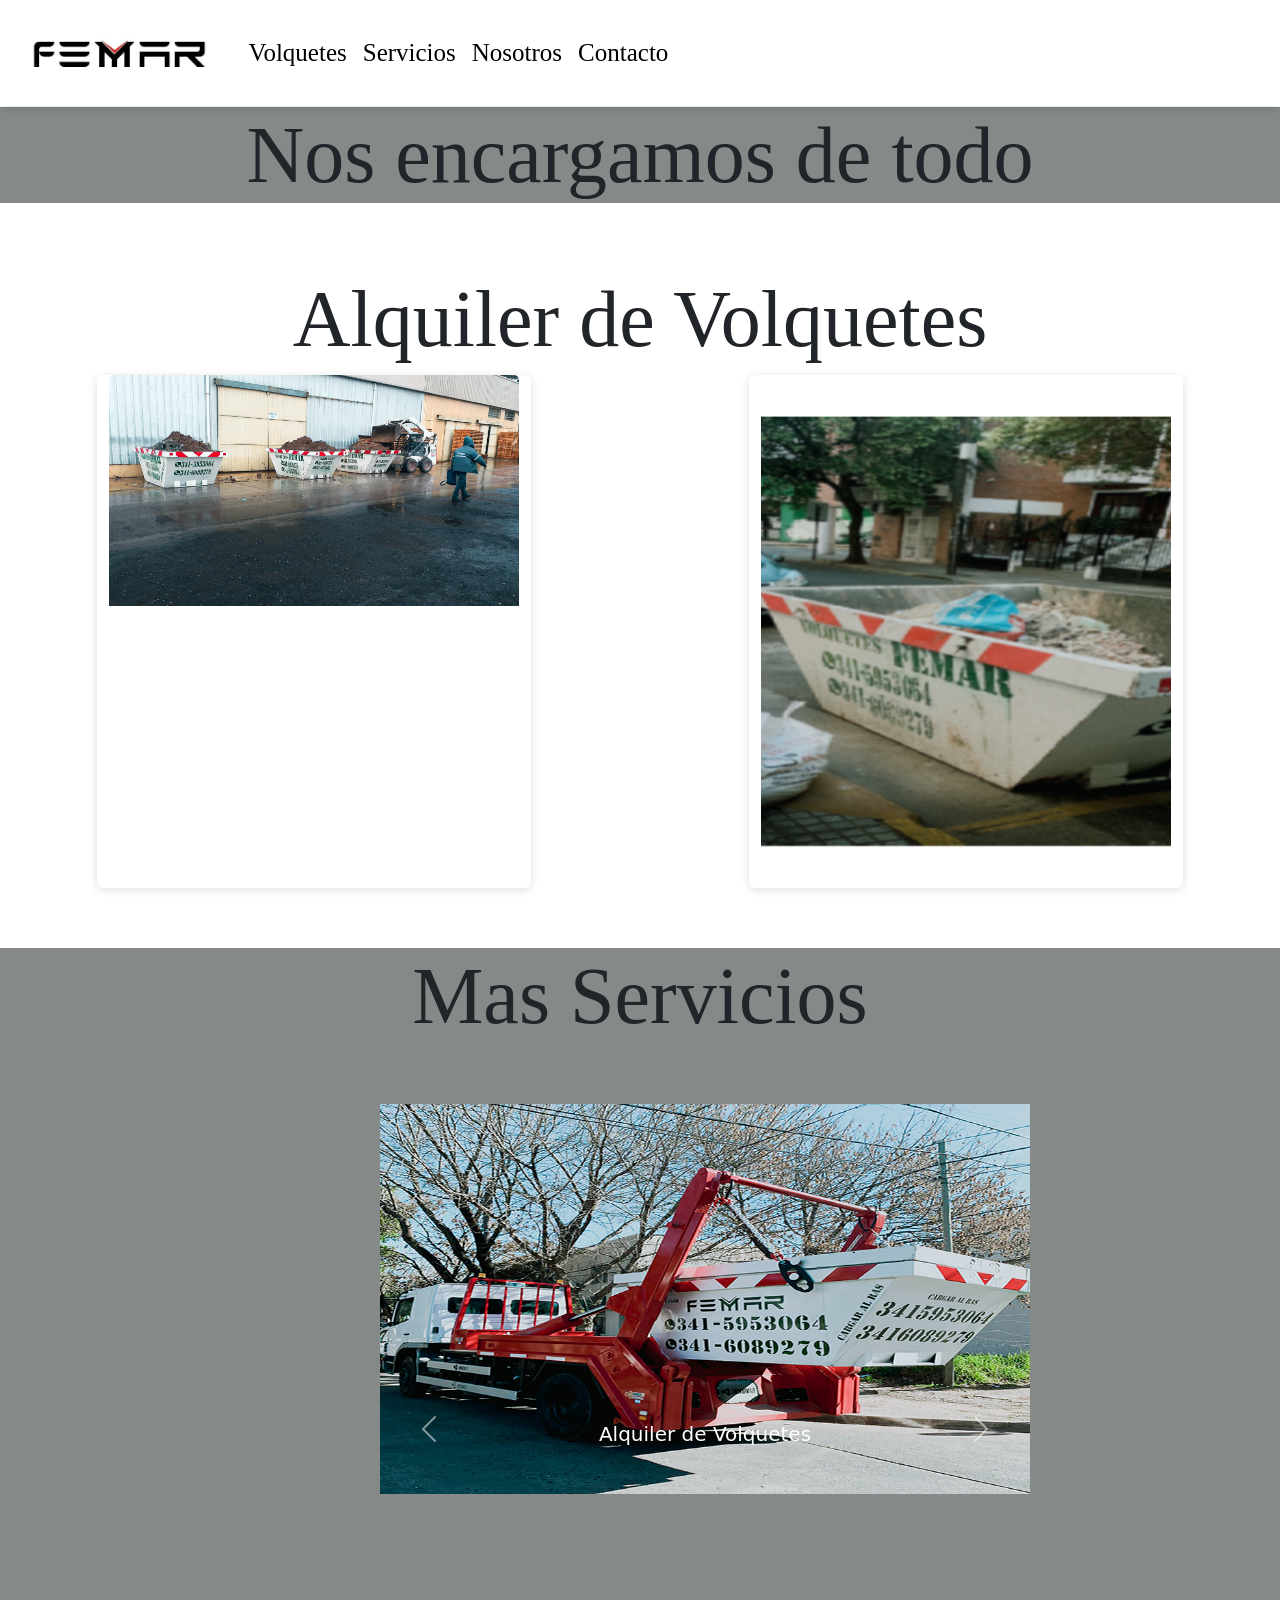
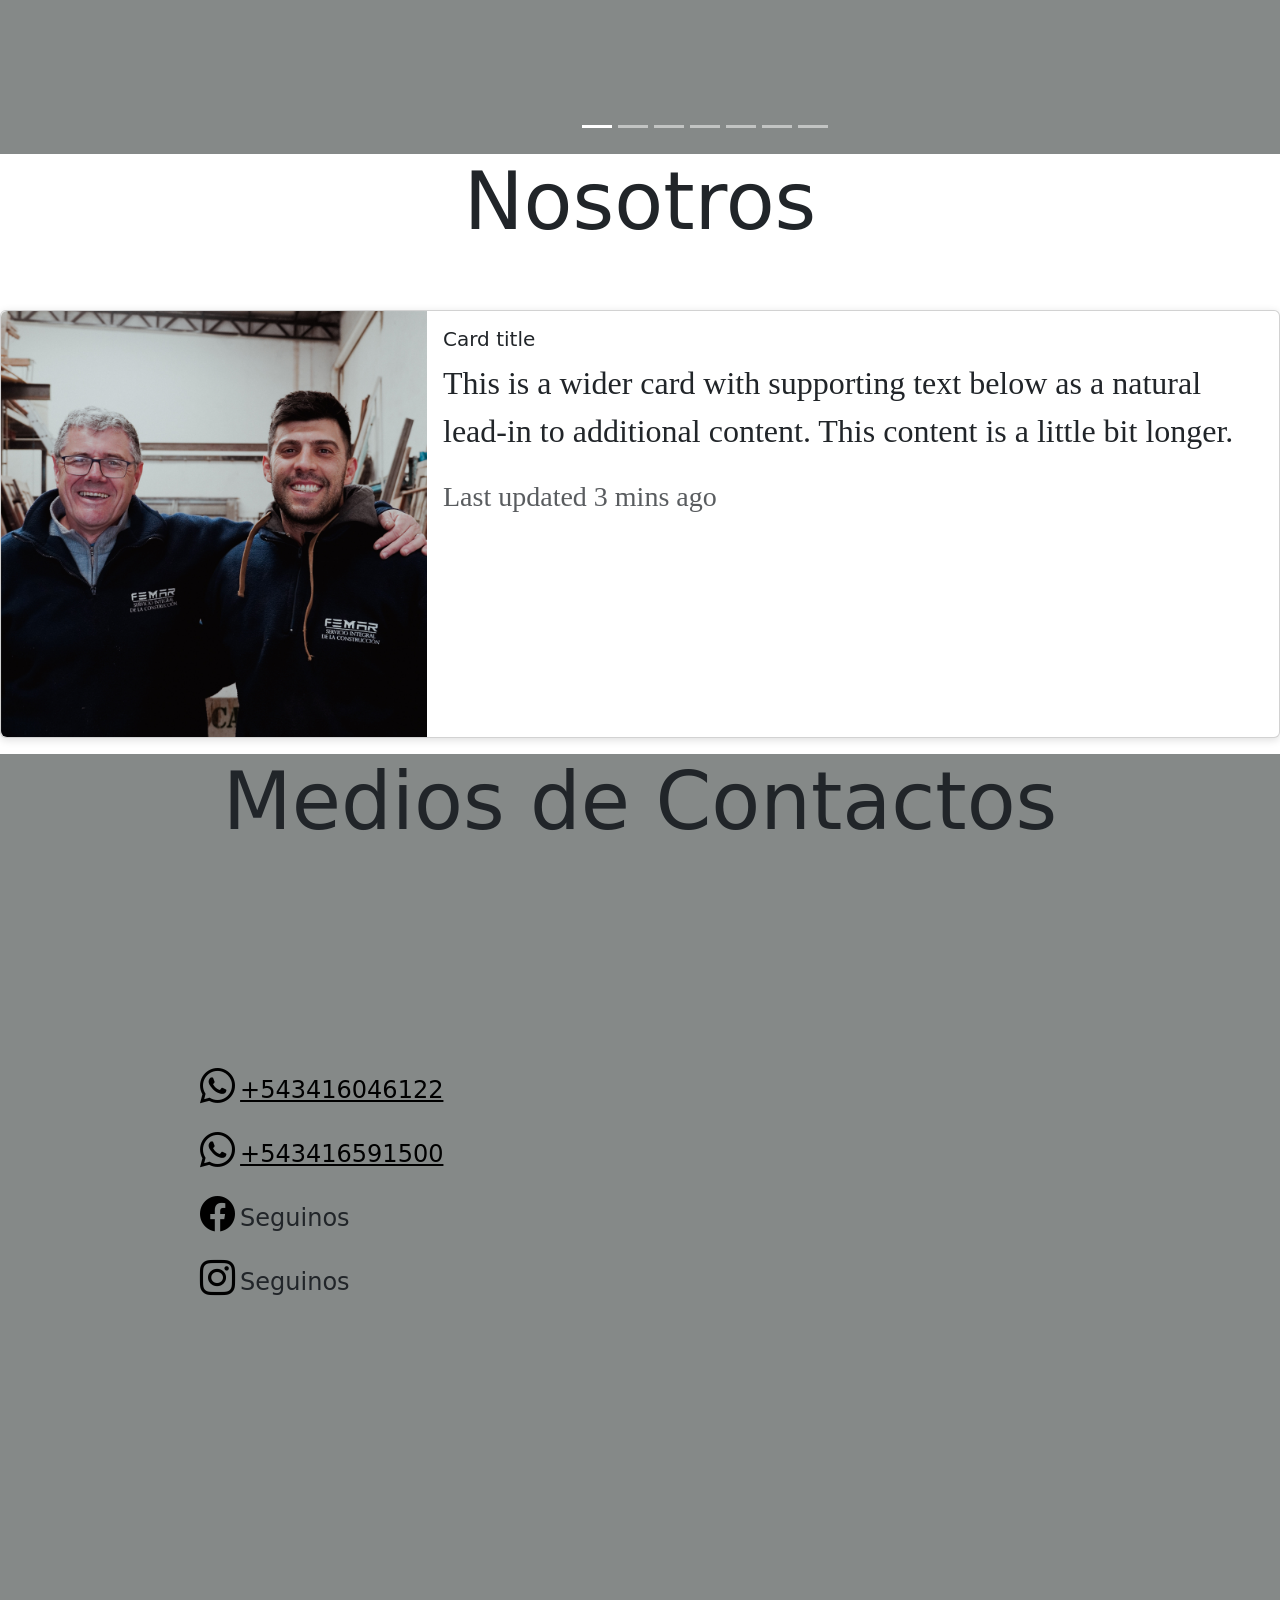
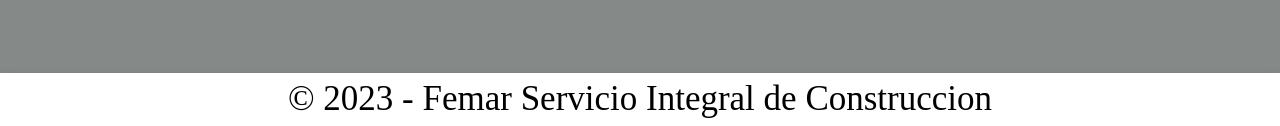
==== commit b1294427: "Tratando de darle buena resolucion a las imagenes" ====
--- a/p.femar/index.html
+++ b/p.femar/index.html
@@ -67,7 +67,7 @@
           <img src="./imagenes/volquetes1.jpg" class="card-img-top " alt="...">
         </div>
         <div class="card  border-0 col-lg-4 col-md-12">
-          <img src="./imagenes/volquetes2.jpg" class="card-img-top " alt="...">
+          <img src="./imagenes/volquetes22.jpg" class="card-img-top " alt="...">
         </div>
       </div>
     </div>
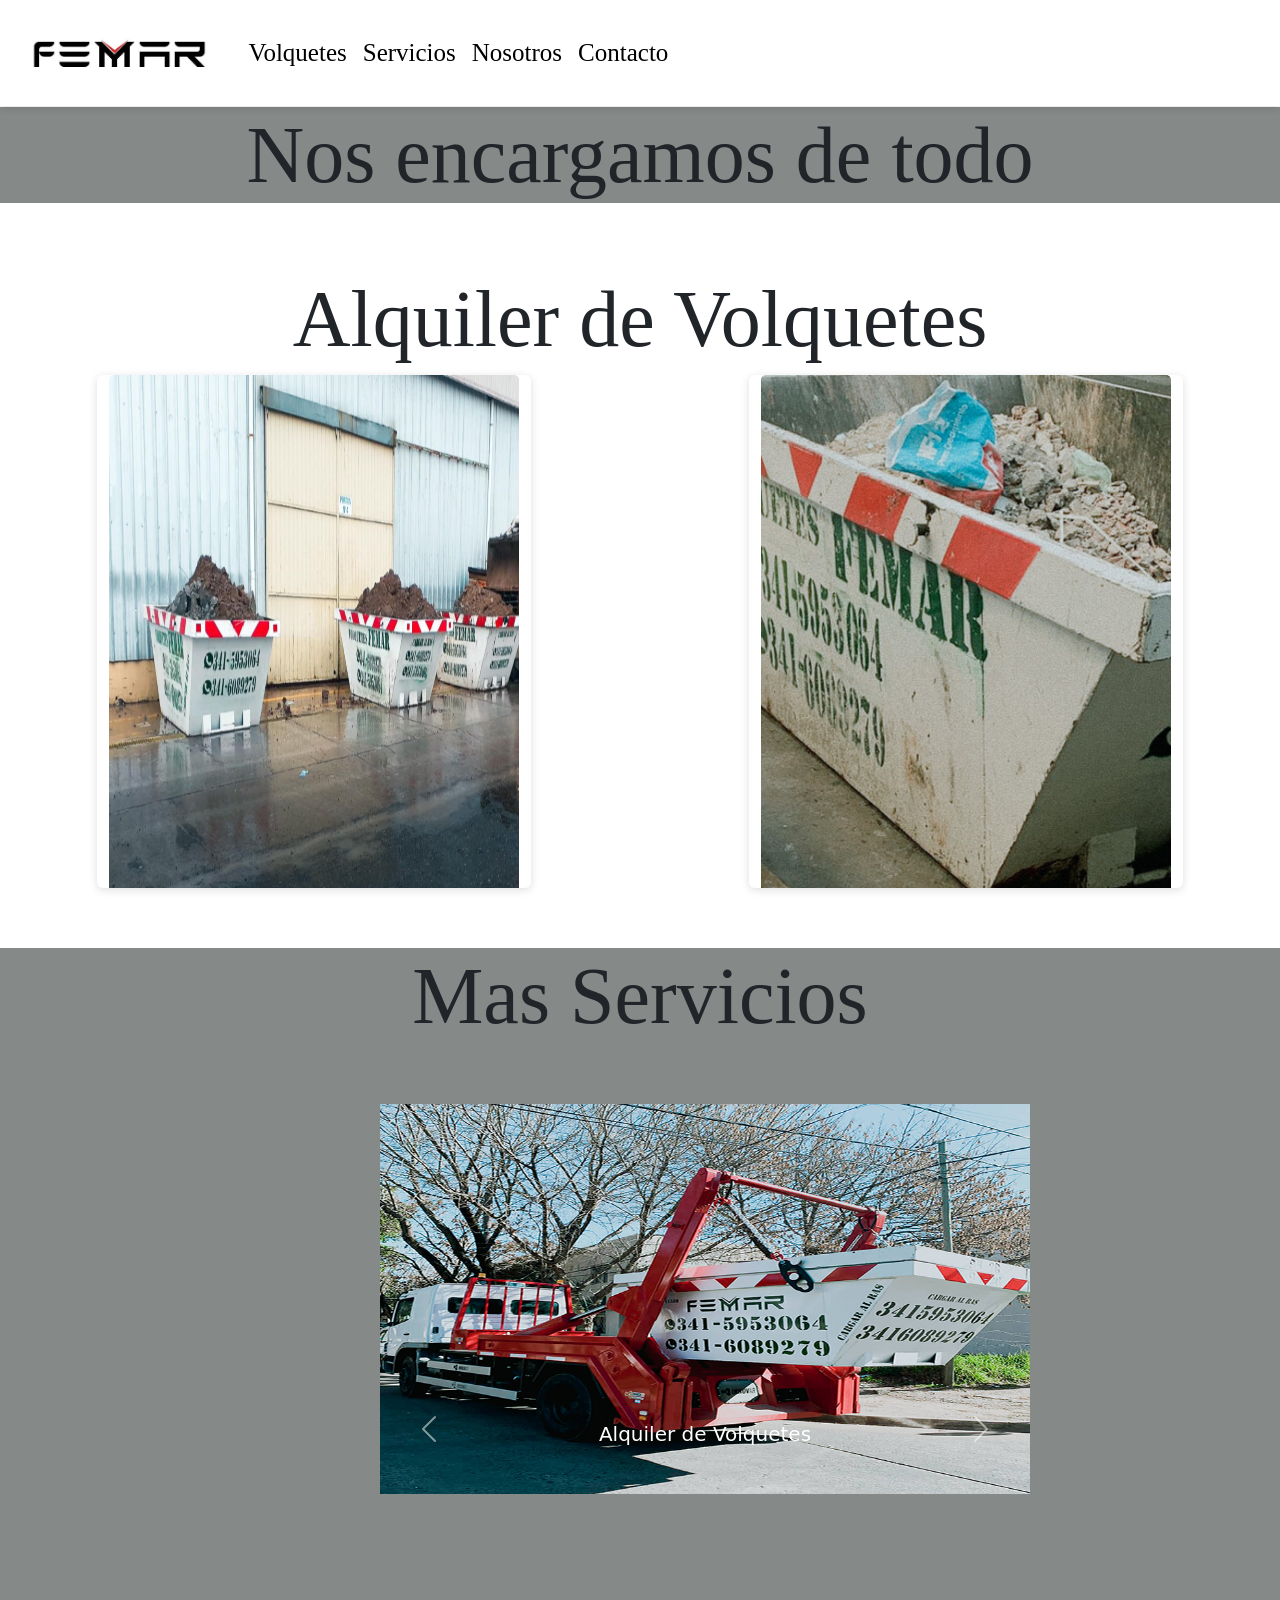
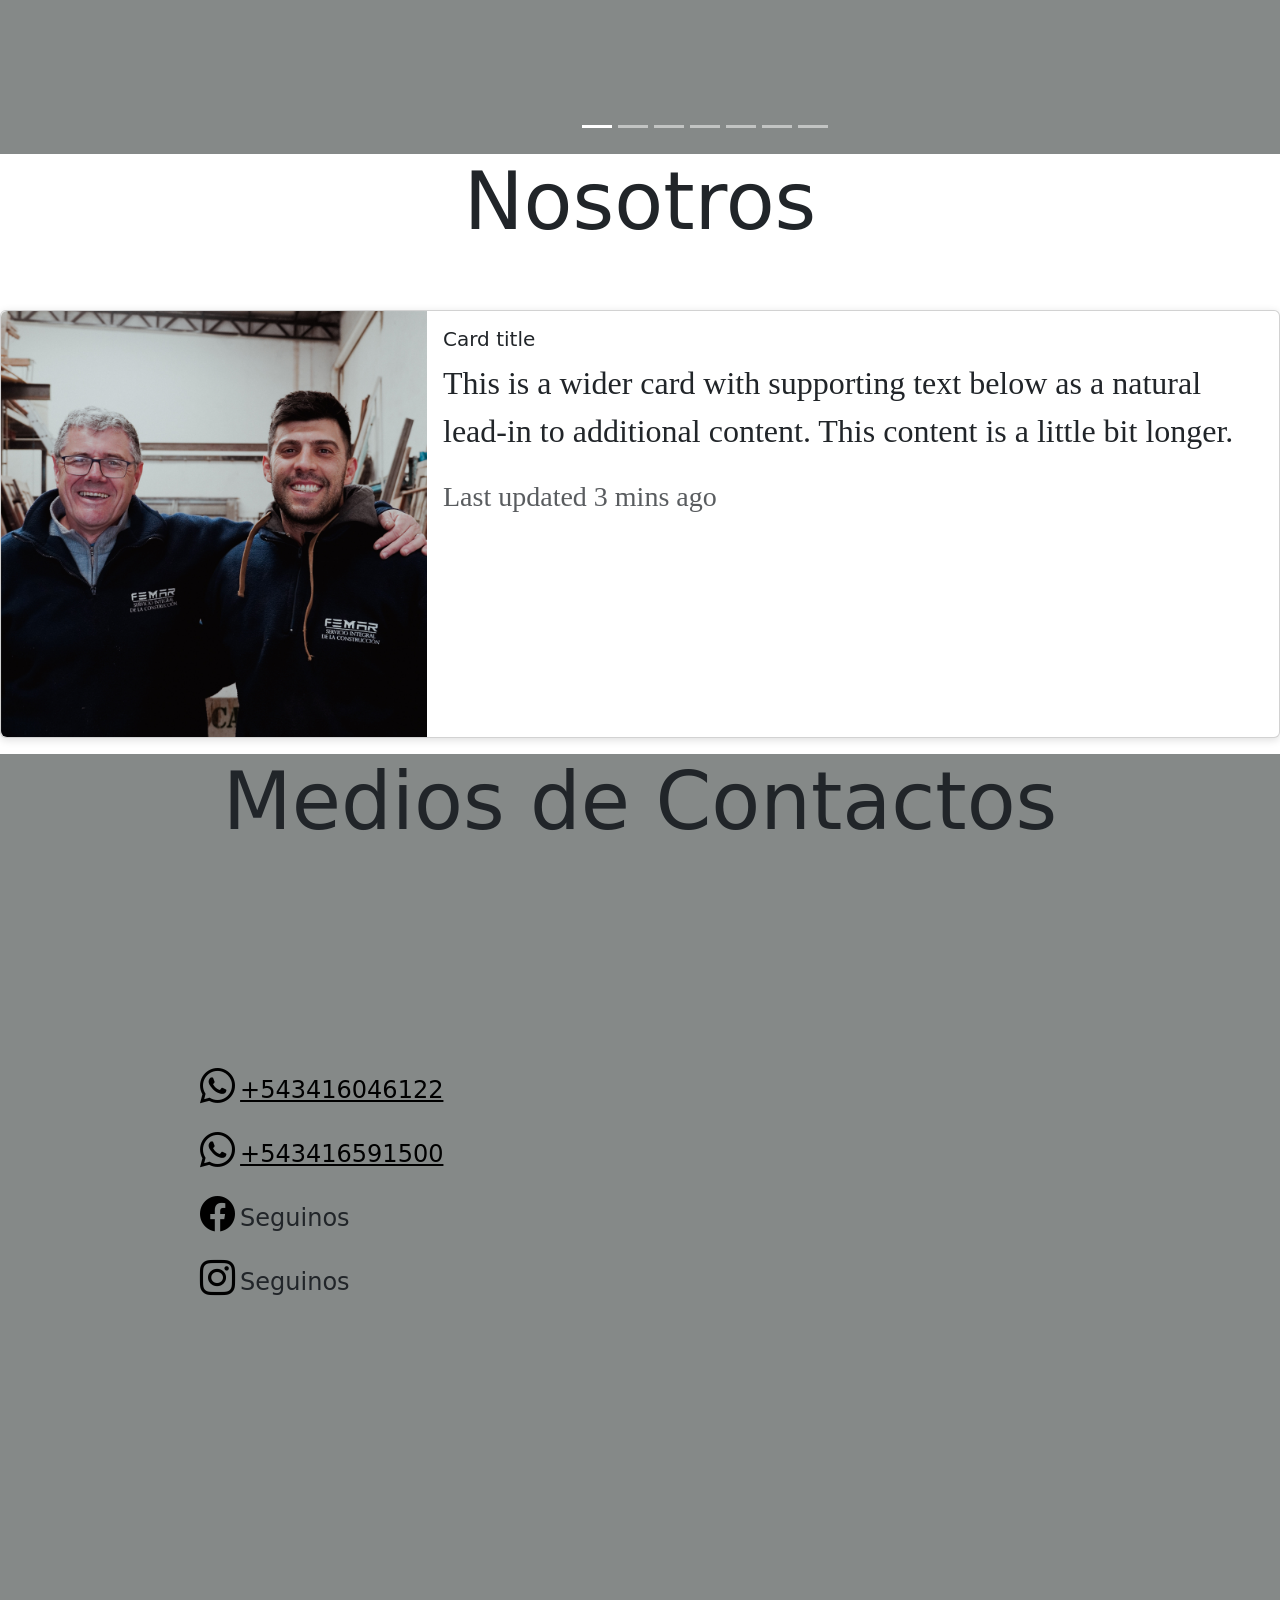
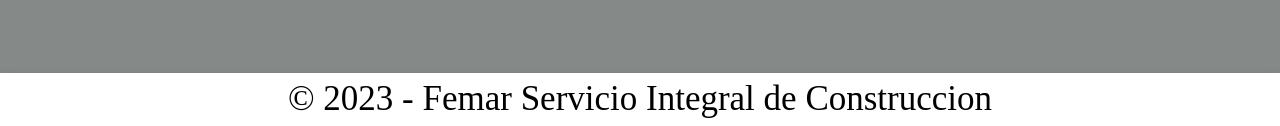
==== commit baa83db7: "Arreglando problemas de resolucion de imagenes" ====
--- a/p.femar/index.html
+++ b/p.femar/index.html
@@ -64,10 +64,10 @@
       <div id="volquete" class="row">
         <h2 class="tItulo-2" >Alquiler de Volquetes</h2>
         <div class="card border-0 col-lg-4 col-md-12">
-          <img src="./imagenes/volquetes1.jpg" class="card-img-top " alt="...">
+          <img src="./imagenes/volquetes1.jpg" class=" volquete1 card-img-top " alt="...">
         </div>
         <div class="card  border-0 col-lg-4 col-md-12">
-          <img src="./imagenes/volquetes22.jpg" class="card-img-top " alt="...">
+          <img src="./imagenes/volquetes2.jpg" class="card-img-top " alt="...">
         </div>
       </div>
     </div>
--- a/p.femar/estilos/estilo-index.css
+++ b/p.femar/estilos/estilo-index.css
@@ -36,8 +36,10 @@
   background-color: white;
 }
 .card-img-top {
-  object-fit: cover;
-}
+  width: 100%;
+  height: 100%;
+}
+
 .shadow-drop-2-center {
   -webkit-animation: shadow-drop-2-center 0.4s cubic-bezier(0.25, 0.46, 0.45, 0.94) both;
   animation: shadow-drop-2-center 0.4s cubic-bezier(0.25, 0.46, 0.45, 0.94) both;
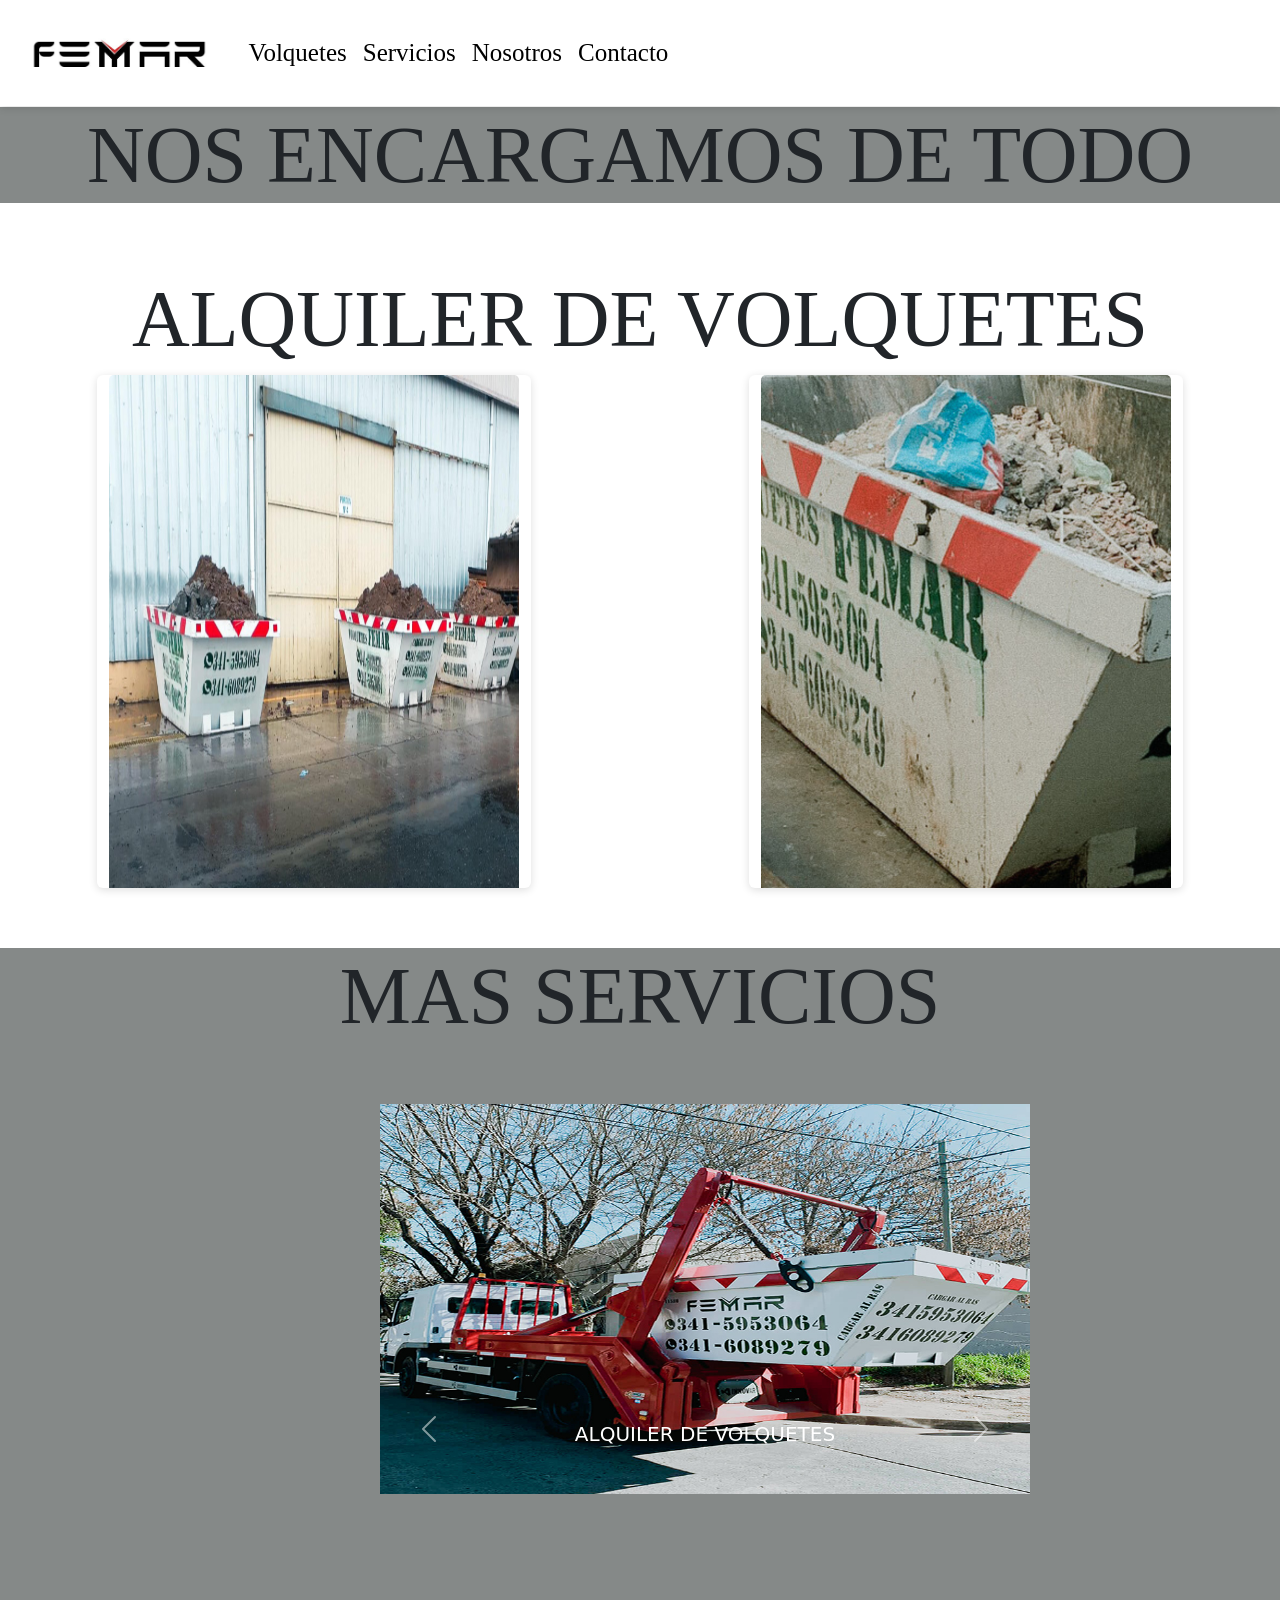
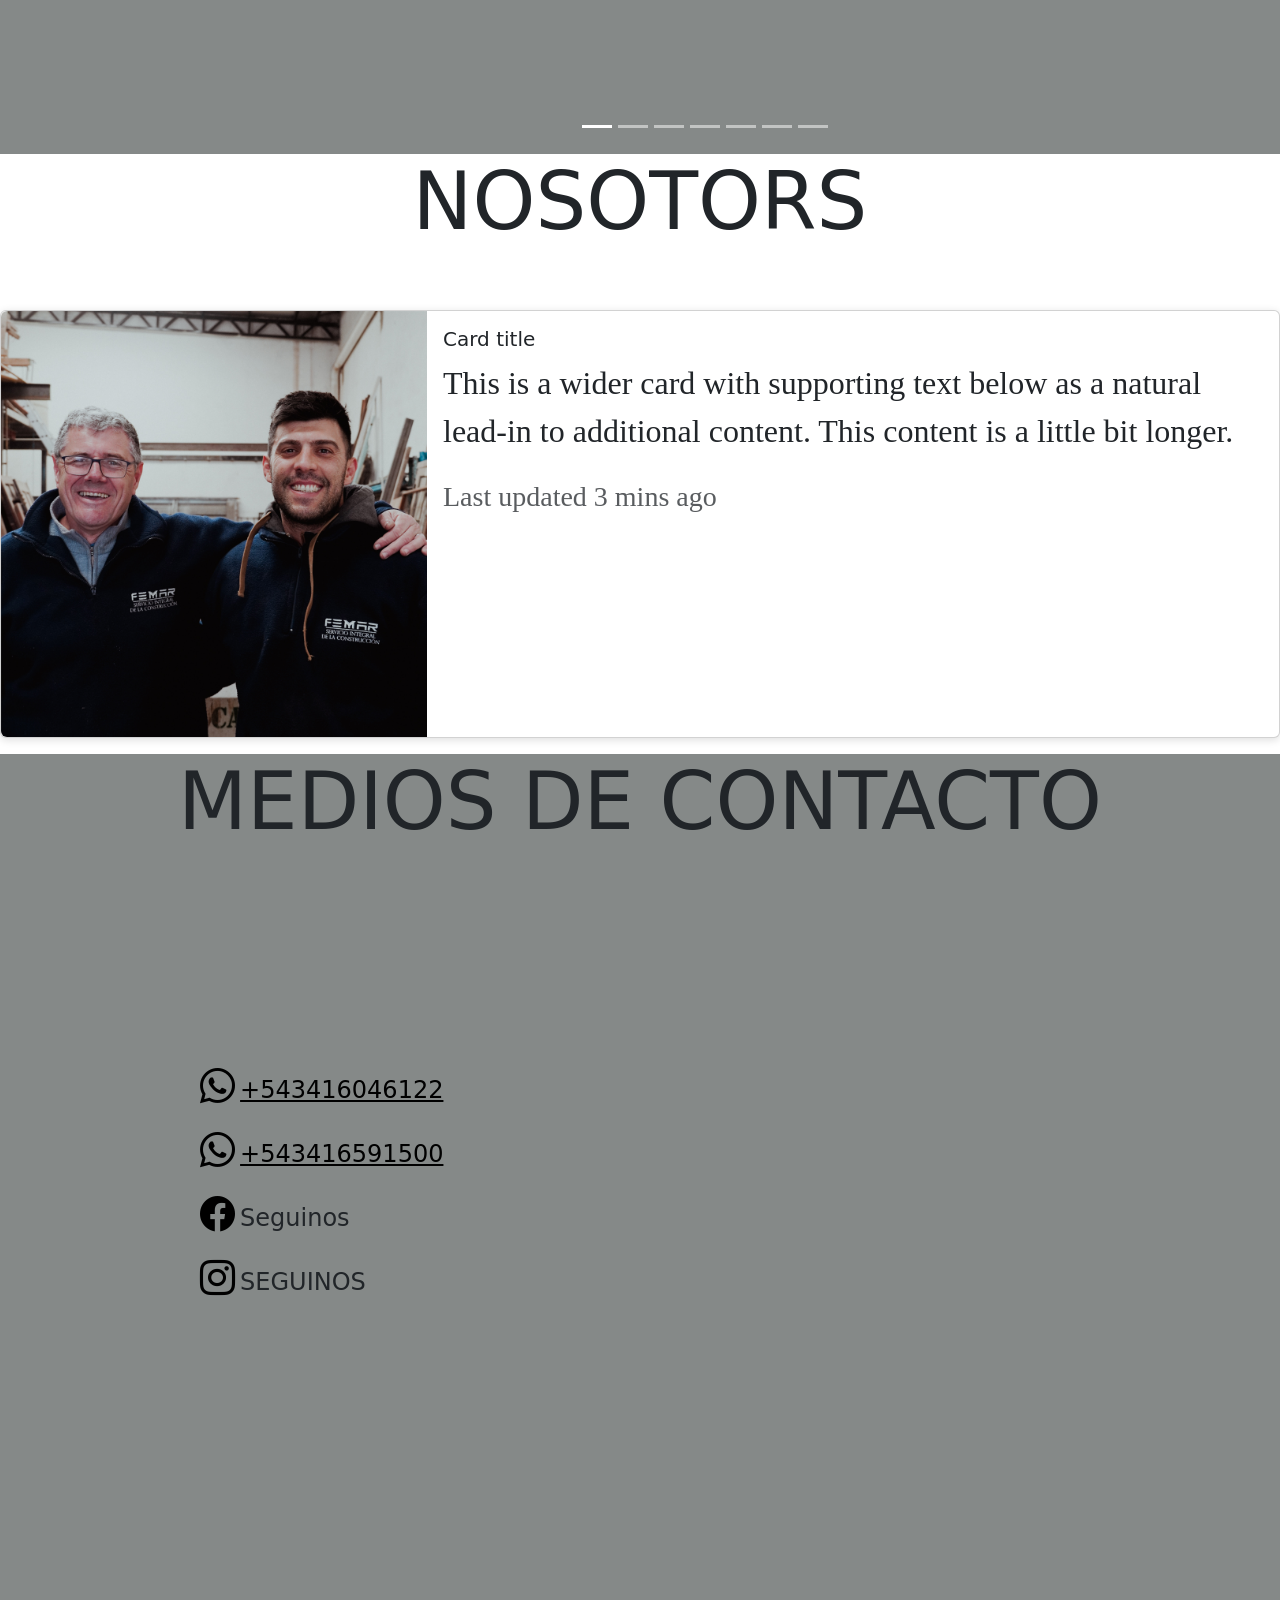
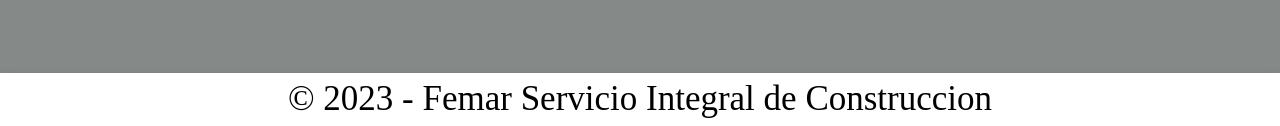
==== commit fa25478a: "Agregando animaciones y haciendo modiicaciones" ====
--- a/p.femar/index.html
+++ b/p.femar/index.html
@@ -57,12 +57,12 @@
       </nav>
     </header>
     <div class="container-1">
-      <div><h1 class="tItulo-1">Nos encargamos de todo</h1></div>
+      <div><h1 class="tItulo-1">NOS ENCARGAMOS DE TODO</h1></div>
     </div>
       <!--Aqui hacemos incapie en el fuerte de la empresa-->
     <div class="container-2">
       <div id="volquete" class="row">
-        <h2 class="tItulo-2" >Alquiler de Volquetes</h2>
+        <h2 class="tItulo-2" >ALQUILER DE VOLQUETES</h2>
         <div class="card border-0 col-lg-4 col-md-12">
           <img src="./imagenes/volquetes1.jpg" class=" volquete1 card-img-top " alt="...">
         </div>
@@ -72,7 +72,7 @@
       </div>
     </div>
     <div class="container-3">
-      <h2 id="servicios" class="tItulo-2">Mas Servicios</h2>
+      <h2 id="servicios" class="tItulo-2">MAS SERVICIOS</h2>
       <!-- Aplicando Carrousel y Seccion de Servicos-->
       <div id="carouselExampleCaptions" class="carousel slide" data-bs-ride="false">
         <div class="carousel-indicators">
@@ -88,43 +88,43 @@
           <div class="carousel-item active">
             <img src="./imagenes/volquetes.jpg" class="d-block w-100" alt="..." />
             <div class="carousel-caption d-none d-md-block">
-              <h5>Alquiler de Volquetes</h5>
+              <h5>ALQUILER DE VOLQUETES</h5>
             </div>
           </div>
           <div class="carousel-item">
             <img src="./imagenes/albanileria1.jpg" class="d-block w-100" alt="..." />
             <div class="carousel-caption d-none d-md-block">
-              <h5>Albanileria</h5>
+              <h5>ALBANILERIA</h5>
             </div>
           </div>
           <div class="carousel-item">
             <img src="./imagenes/obrasciviles.jpg" class="d-block w-100" alt="..." />
             <div class="carousel-caption d-none d-md-block">
-              <h5>Obras Civiles</h5>
+              <h5>OBRAS CIVILES</h5>
             </div>
           </div>
           <div class="carousel-item">
             <img src="./imagenes/obrasenseco.jpg" class="d-block w-100" alt="..." />
             <div class="carousel-caption d-none d-md-block">
-              <h5>Obras en Seco</h5>
+              <h5>OBRAS EN SECO</h5>
             </div>
           </div>
           <div class="carousel-item">
             <img src="./imagenes/limpieza.jpg" class="d-block w-100" alt="..." />
             <div class="carousel-caption d-none d-md-block">
-              <h5>Limpieza de Predios</h5>
+              <h5>LIMPIEZA DE PREDIOS</h5>
             </div>
           </div>
           <div class="carousel-item">
             <img src="./imagenes/asesoramiento.jpg" class="d-block w-100" alt="..." />
             <div class="carousel-caption d-none d-md-block">
-              <h5>Asesoramiento</h5>
+              <h5>ASESORAMIENTO</h5>
             </div>
           </div>
           <div class="carousel-item">
             <img src="./imagenes/pileta.jpg" class="d-block w-100" alt="..." />
             <div class="carousel-caption d-none d-md-block">
-              <h5>Piletas</h5>
+              <h5>PILETAS</h5>
             </div>
           </div>
         </div>
@@ -140,7 +140,7 @@
     </div>
       <!--Seccion Nosotros donde se muestra la vision de la empresa y sus caras visibles-->
     <div class="container-4">
-      <h3 id="nosotros" class="titUlo3">Nosotros</h3>
+      <h3 id="nosotros" class="titUlo3">NOSOTORS</h3>
       <div class="card mb-3" >
         <div class="row g-0">
           <div class="col-md-4">
@@ -159,7 +159,7 @@
       <!--Inicio de la seccion de contacto-->
     <div class="container-5">
       <div id="contactos" class="contactenos">
-        <h3 class="titUlo3">Medios de Contactos</h3>
+        <h3 class="titUlo3">MEDIOS DE CONTACTO</h3>
         <div class="contacto footer-col">
           <i class="bi bi-whatsapp"></i>
           <p class="telefono-wsp"><a href="https://wa.me/+543416046122/?text=Buenos%20dias%20quisiera%20consultar%20sobre:%20%60" class="conversacion">+543416046122</a></p>
@@ -174,7 +174,7 @@
         </div>
         <div class="contacto footer-col fix">
           <a href="https://www.instagram.com/femar_rosario/"> <i class="bi bi-instagram"></i></a>
-          <p class="seguinos">Seguinos</p>
+          <p class="seguinos">SEGUINOS</p>
         </div>
         <iframe
           class="maPa"
--- a/p.femar/estilos/estilo-index.css
+++ b/p.femar/estilos/estilo-index.css
@@ -19,7 +19,12 @@
 .nav-link {
   color: black;
   font-size: 25px;
+  transition: grey 0.5s;
   font-family: 'Franklin Gothic Medium';
+}
+.nav-link :hover{
+  color: grey
+
 }
 .container-1 {
   background-color: #858988;
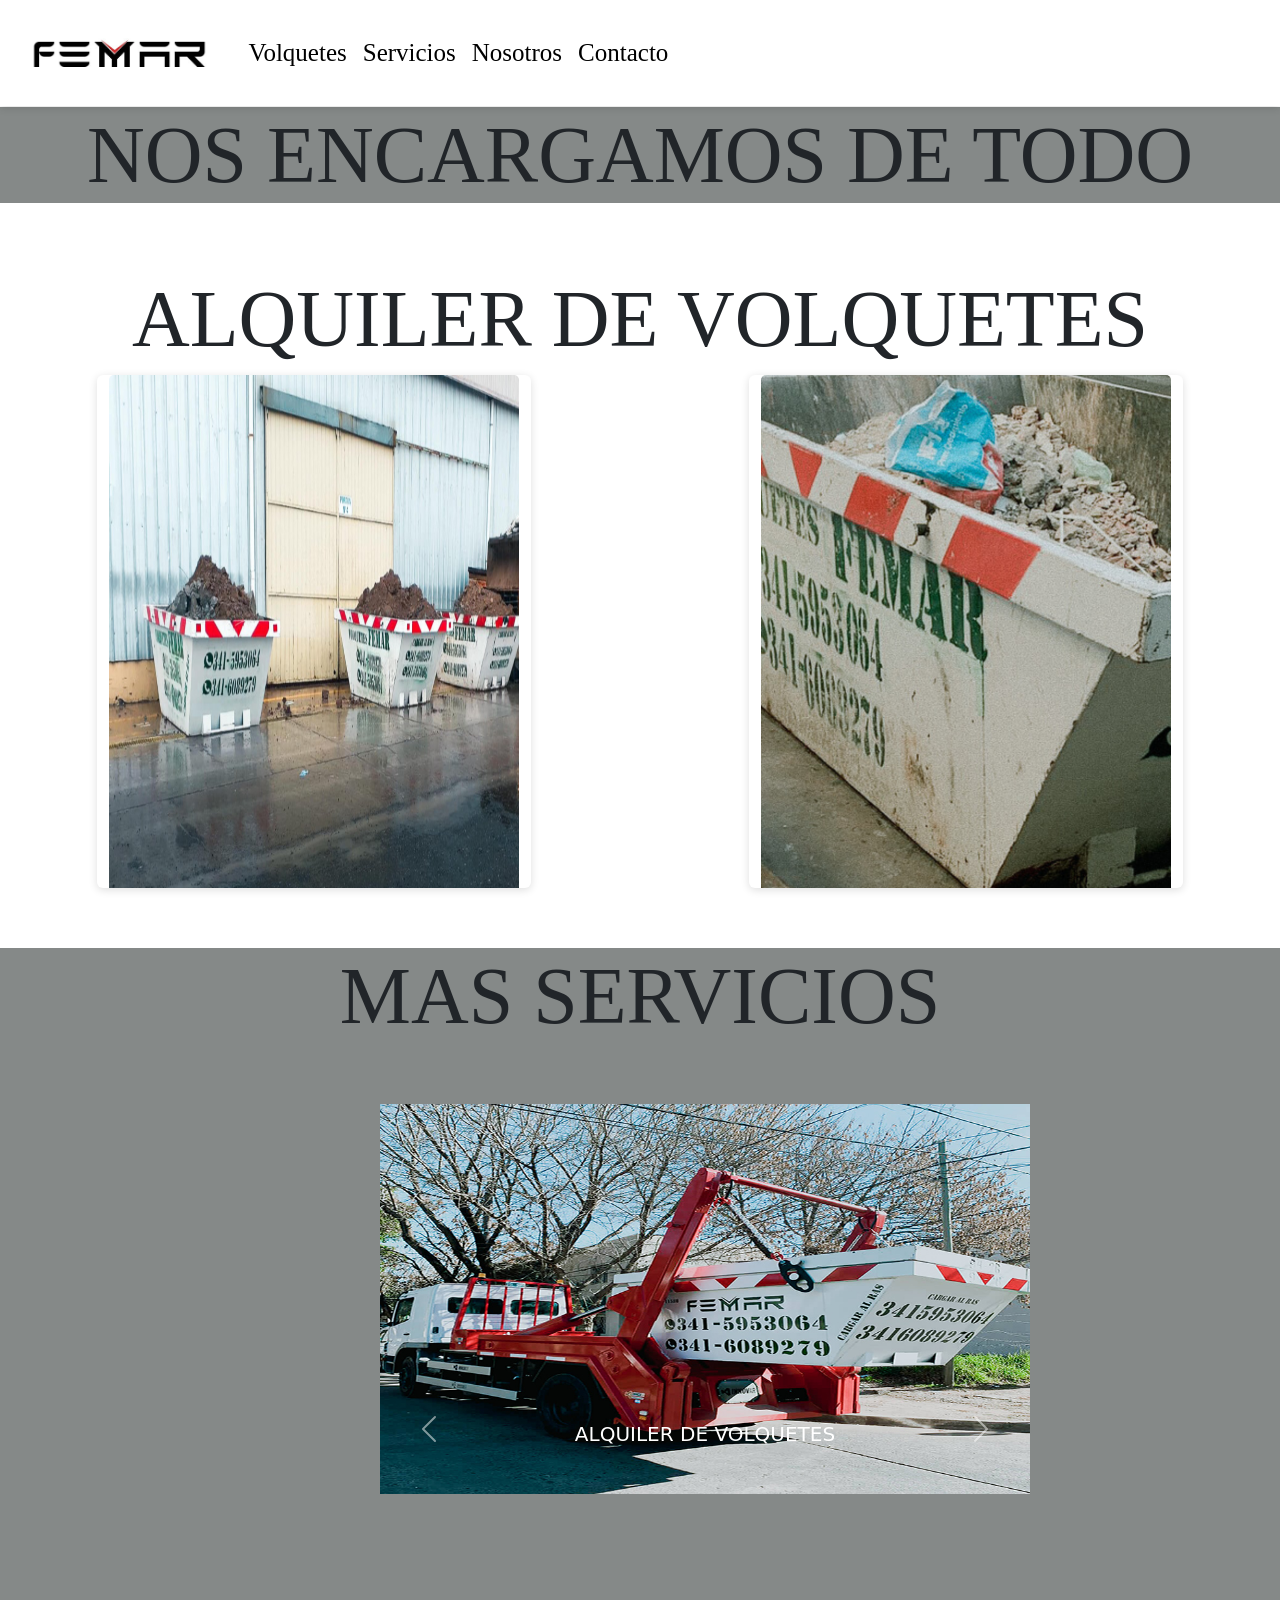
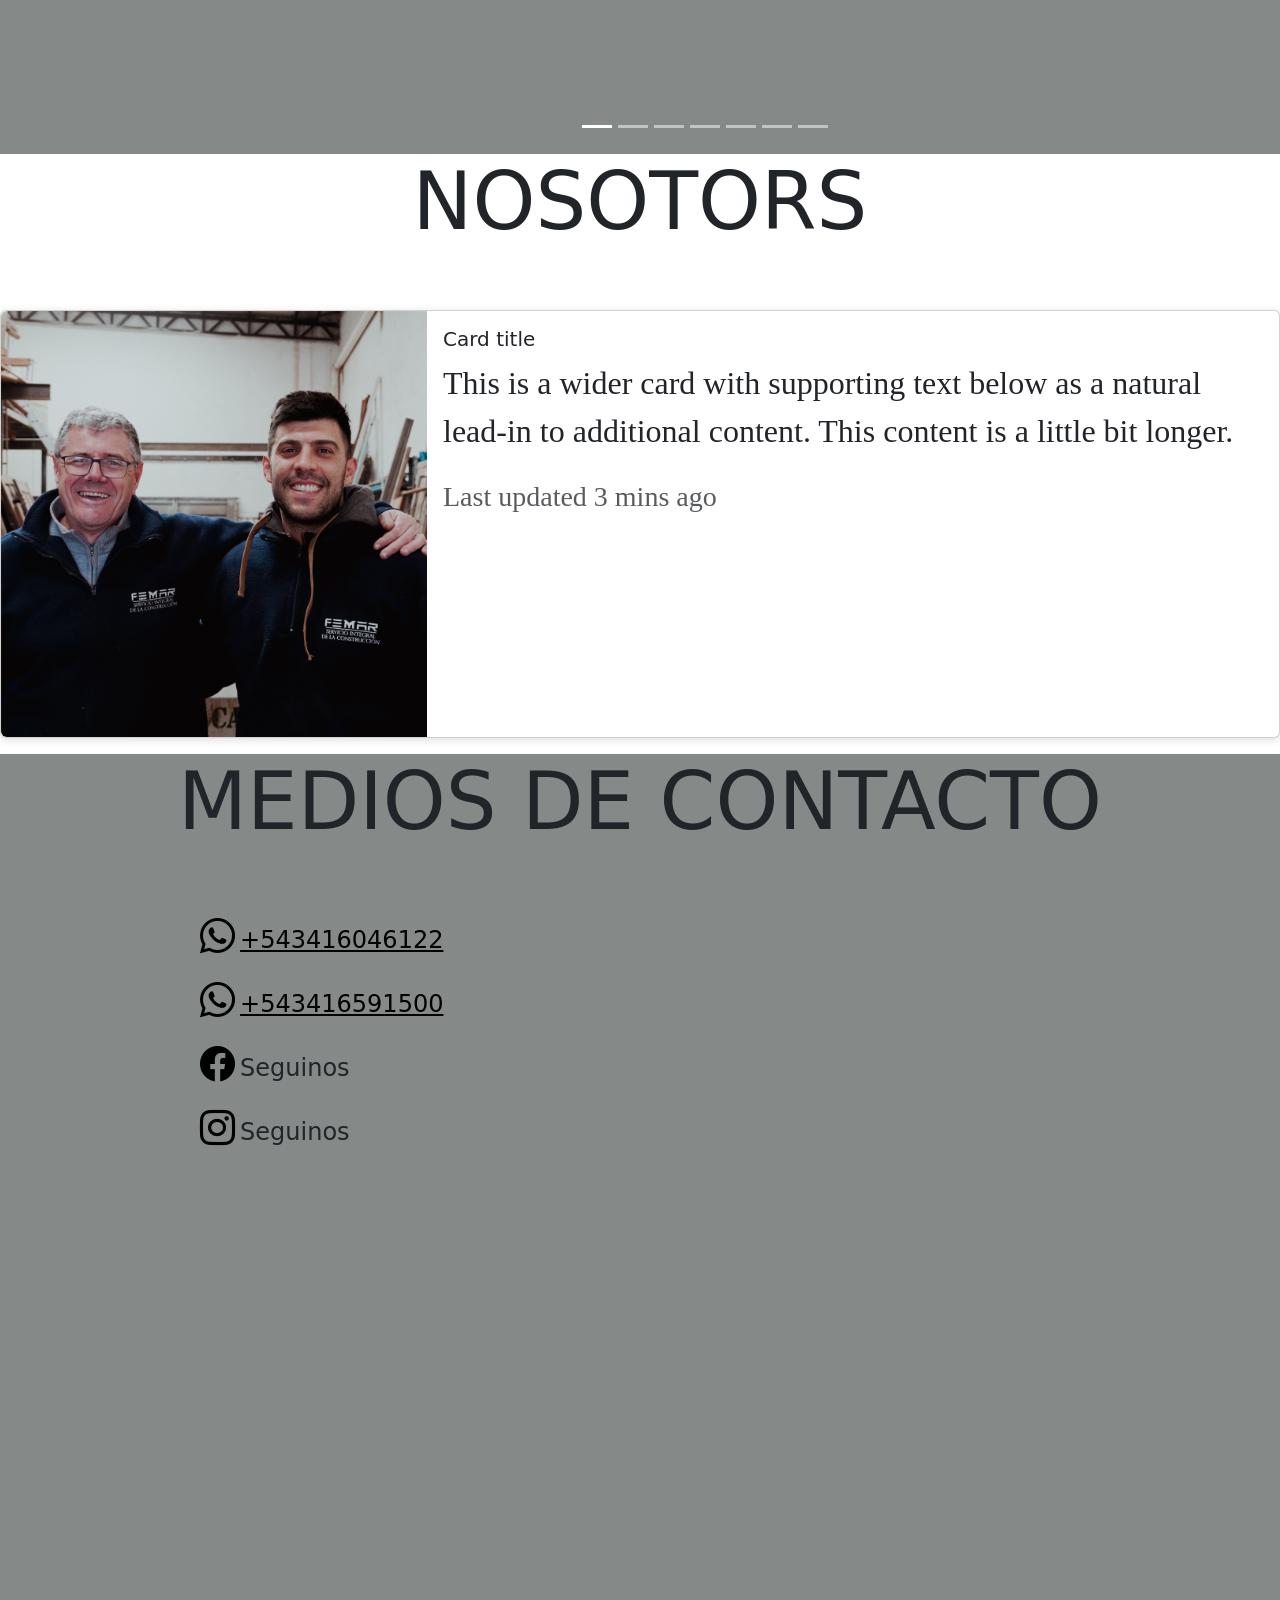
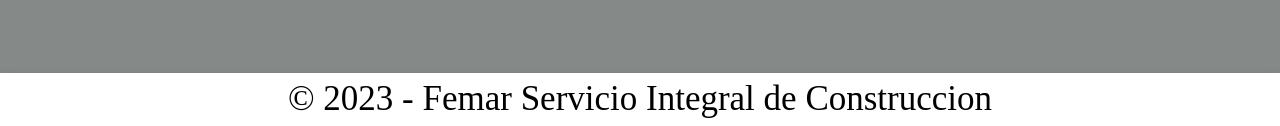
==== commit cdc7ec8e: "Jugando con los estilos de la pagina" ====
--- a/p.femar/index.html
+++ b/p.femar/index.html
@@ -174,7 +174,7 @@
         </div>
         <div class="contacto footer-col fix">
           <a href="https://www.instagram.com/femar_rosario/"> <i class="bi bi-instagram"></i></a>
-          <p class="seguinos">SEGUINOS</p>
+          <p class="seguinos">Seguinos</p>
         </div>
         <iframe
           class="maPa"
--- a/p.femar/estilos/estilo-index.css
+++ b/p.femar/estilos/estilo-index.css
@@ -158,15 +158,13 @@
   font-size: x-large;
 }
 .contacto {
-  position: relative;
-  top: 150px;
-  left: 200px;
+  margin-left: 200px;
 }
 .maPa {
   height: 500px;
   width: 500px;
   position: relative;
-  bottom: 190px;
+  bottom: 270px;
   left: 700px;
 }
 /*Estilos del Footer*/
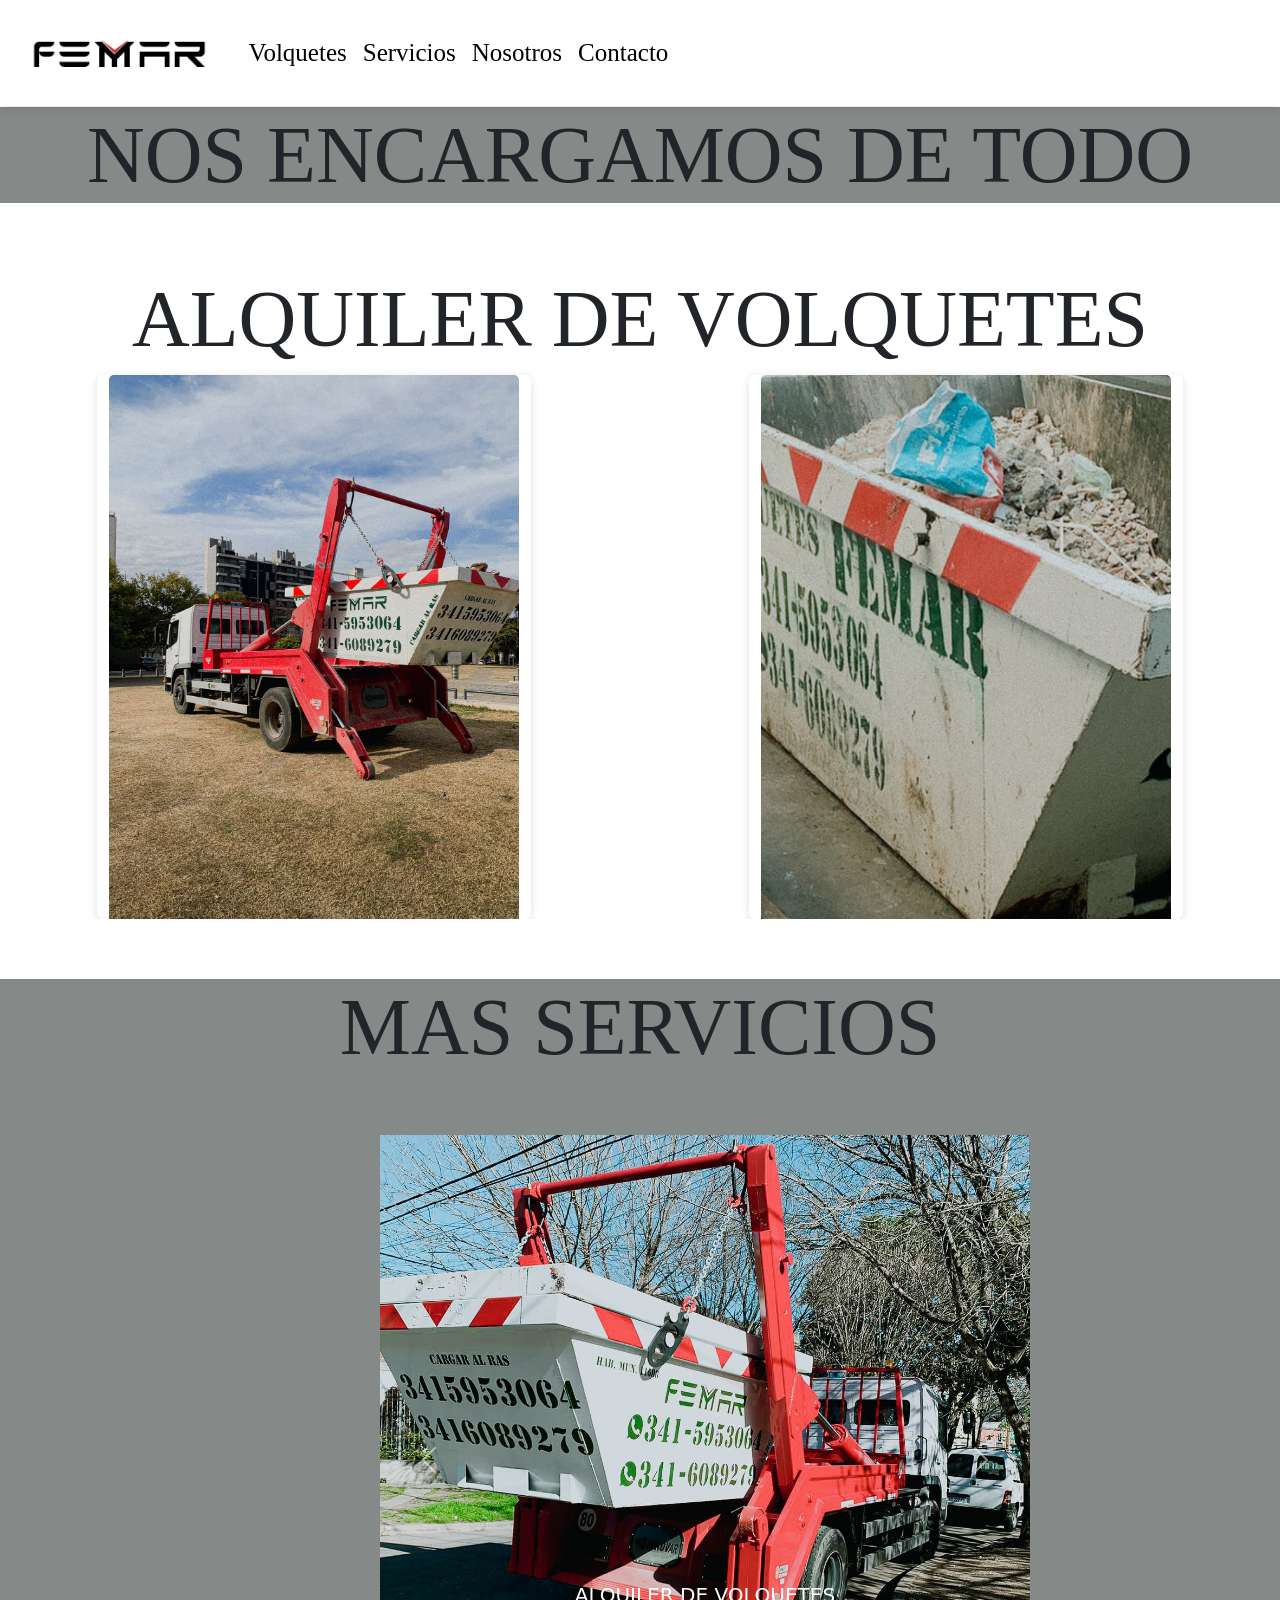
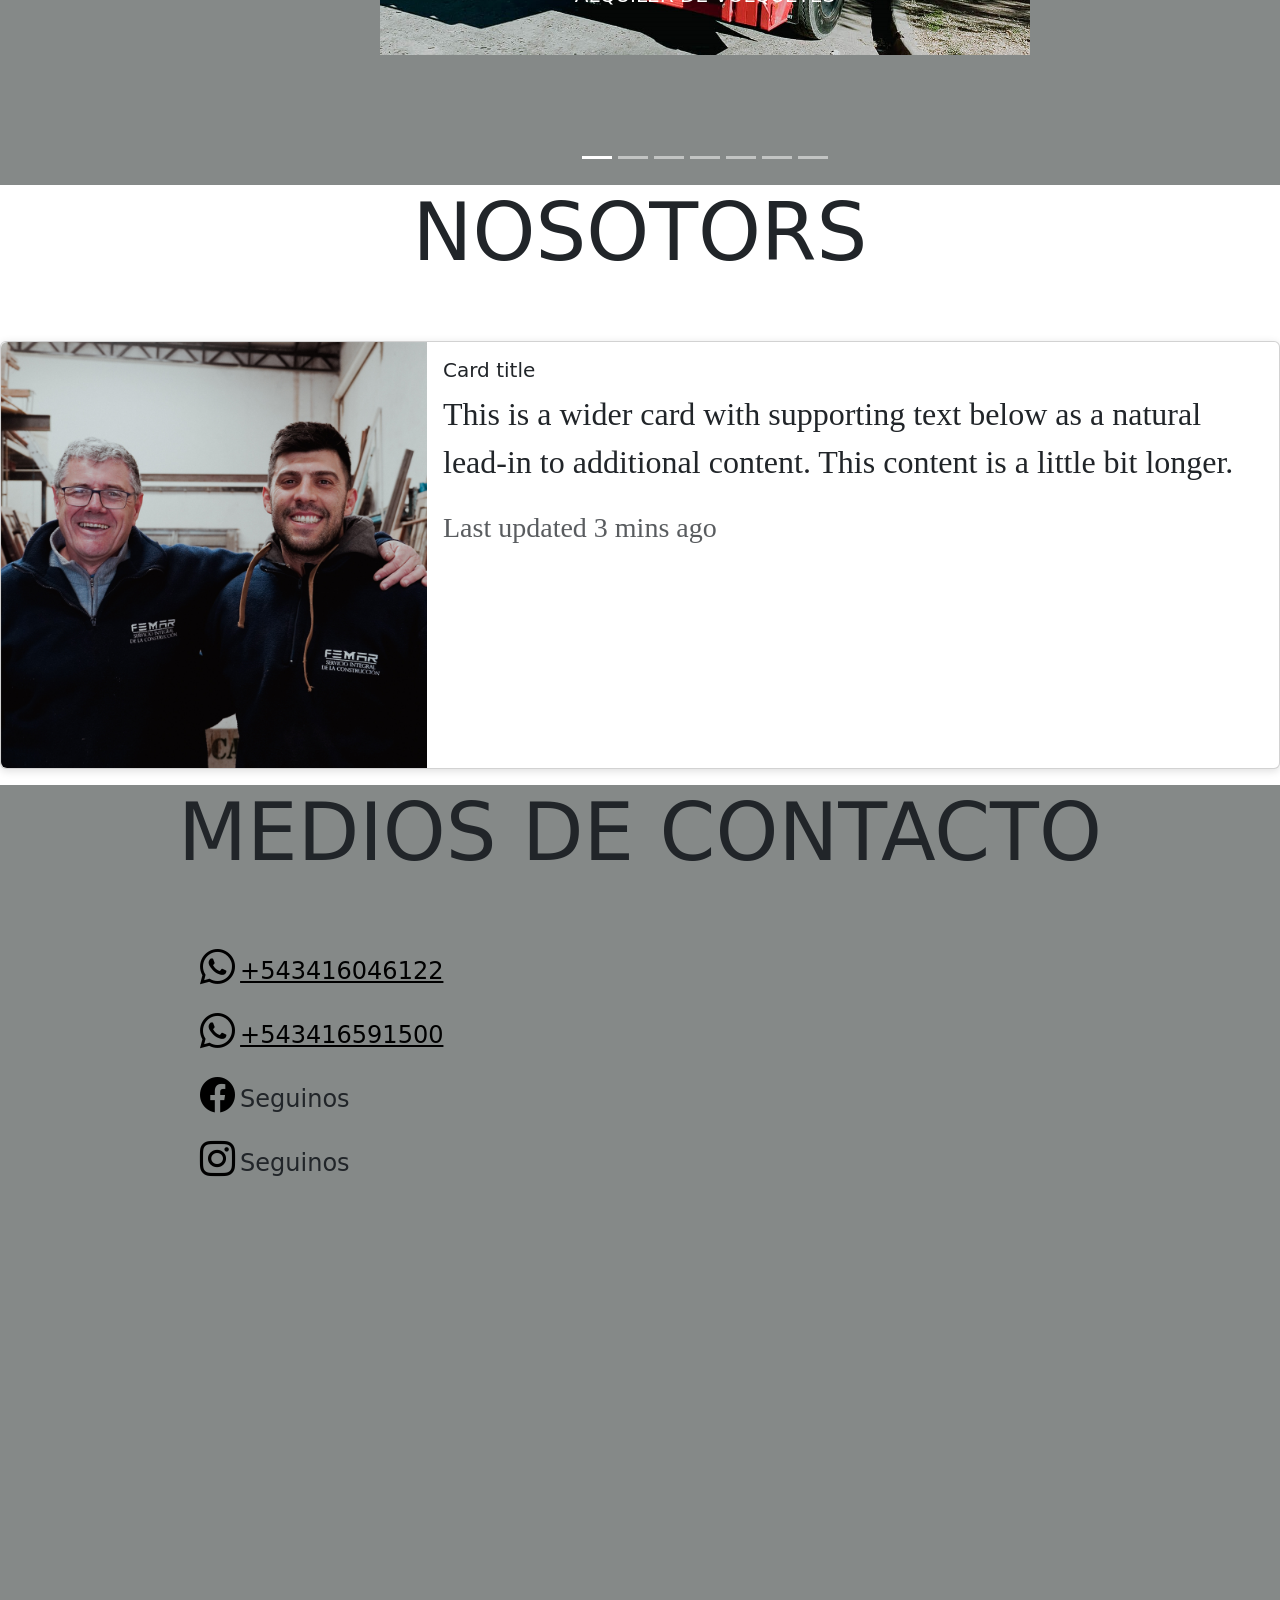
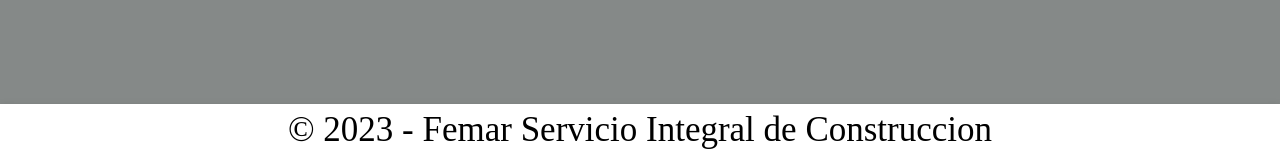
==== commit 709e755e: "Solucionando problemas de diseño de imagenes y de carrousel" ====
--- a/p.femar/index.html
+++ b/p.femar/index.html
@@ -64,7 +64,7 @@
       <div id="volquete" class="row">
         <h2 class="tItulo-2" >ALQUILER DE VOLQUETES</h2>
         <div class="card border-0 col-lg-4 col-md-12">
-          <img src="./imagenes/volquetes1.jpg" class=" volquete1 card-img-top " alt="...">
+          <img src="./imagenes/volquete.jpg" class=" volquete1 card-img-top " alt="...">
         </div>
         <div class="card  border-0 col-lg-4 col-md-12">
           <img src="./imagenes/volquetes2.jpg" class="card-img-top " alt="...">
@@ -86,7 +86,7 @@
         </div>
         <div class="carousel-inner">
           <div class="carousel-item active">
-            <img src="./imagenes/volquetes.jpg" class="d-block w-100" alt="..." />
+            <img src="./imagenes/volquete1.jpg"  class="d-block w-100" alt="..." />
             <div class="carousel-caption d-none d-md-block">
               <h5>ALQUILER DE VOLQUETES</h5>
             </div>
--- a/p.femar/estilos/estilo-index.css
+++ b/p.femar/estilos/estilo-index.css
@@ -39,6 +39,8 @@
 }
 .container-2 {
   background-color: white;
+  width: 100%;
+  overflow: hidden;
 }
 .card-img-top {
   width: 100%;
@@ -131,6 +133,7 @@
 /*Estilos de Contacto*/
 .container-5 {
   background-color: #858988;
+  overflow: hidden;
 }
 .contactenos {
   text-align: left;
